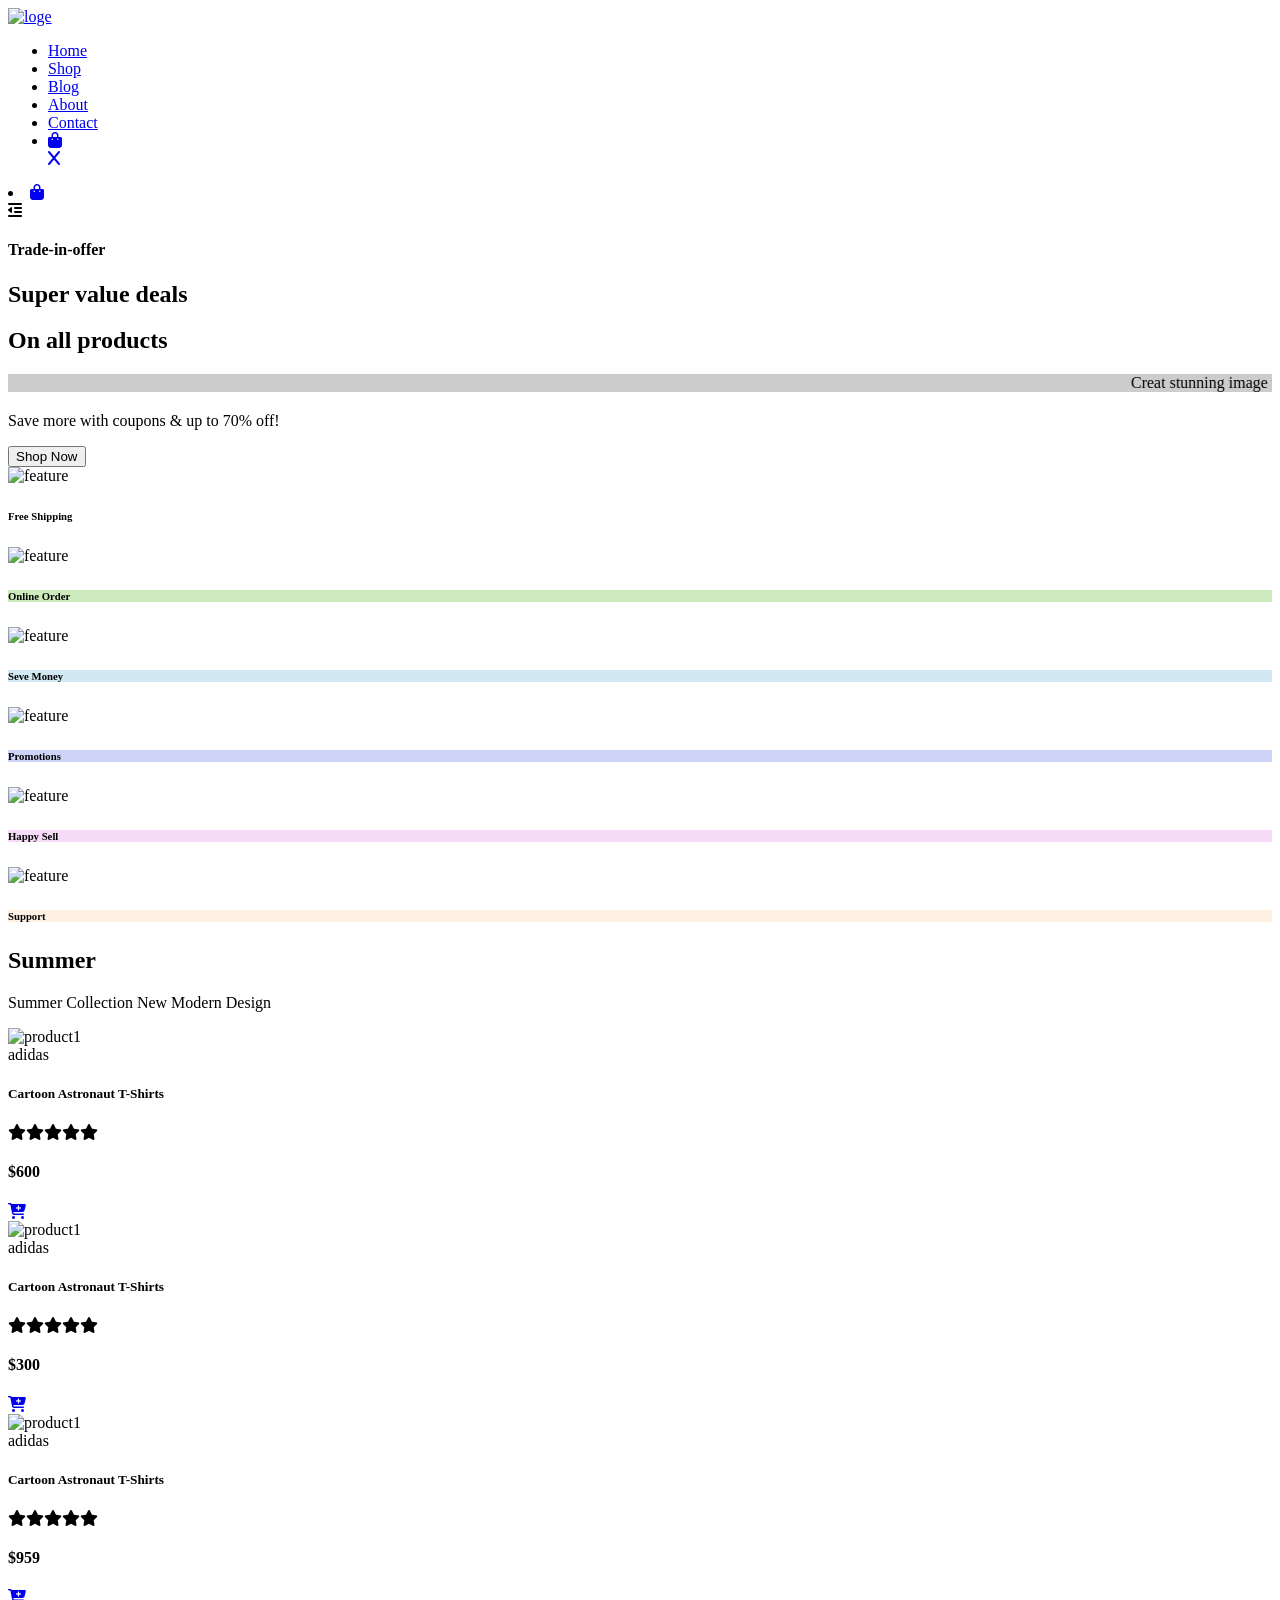
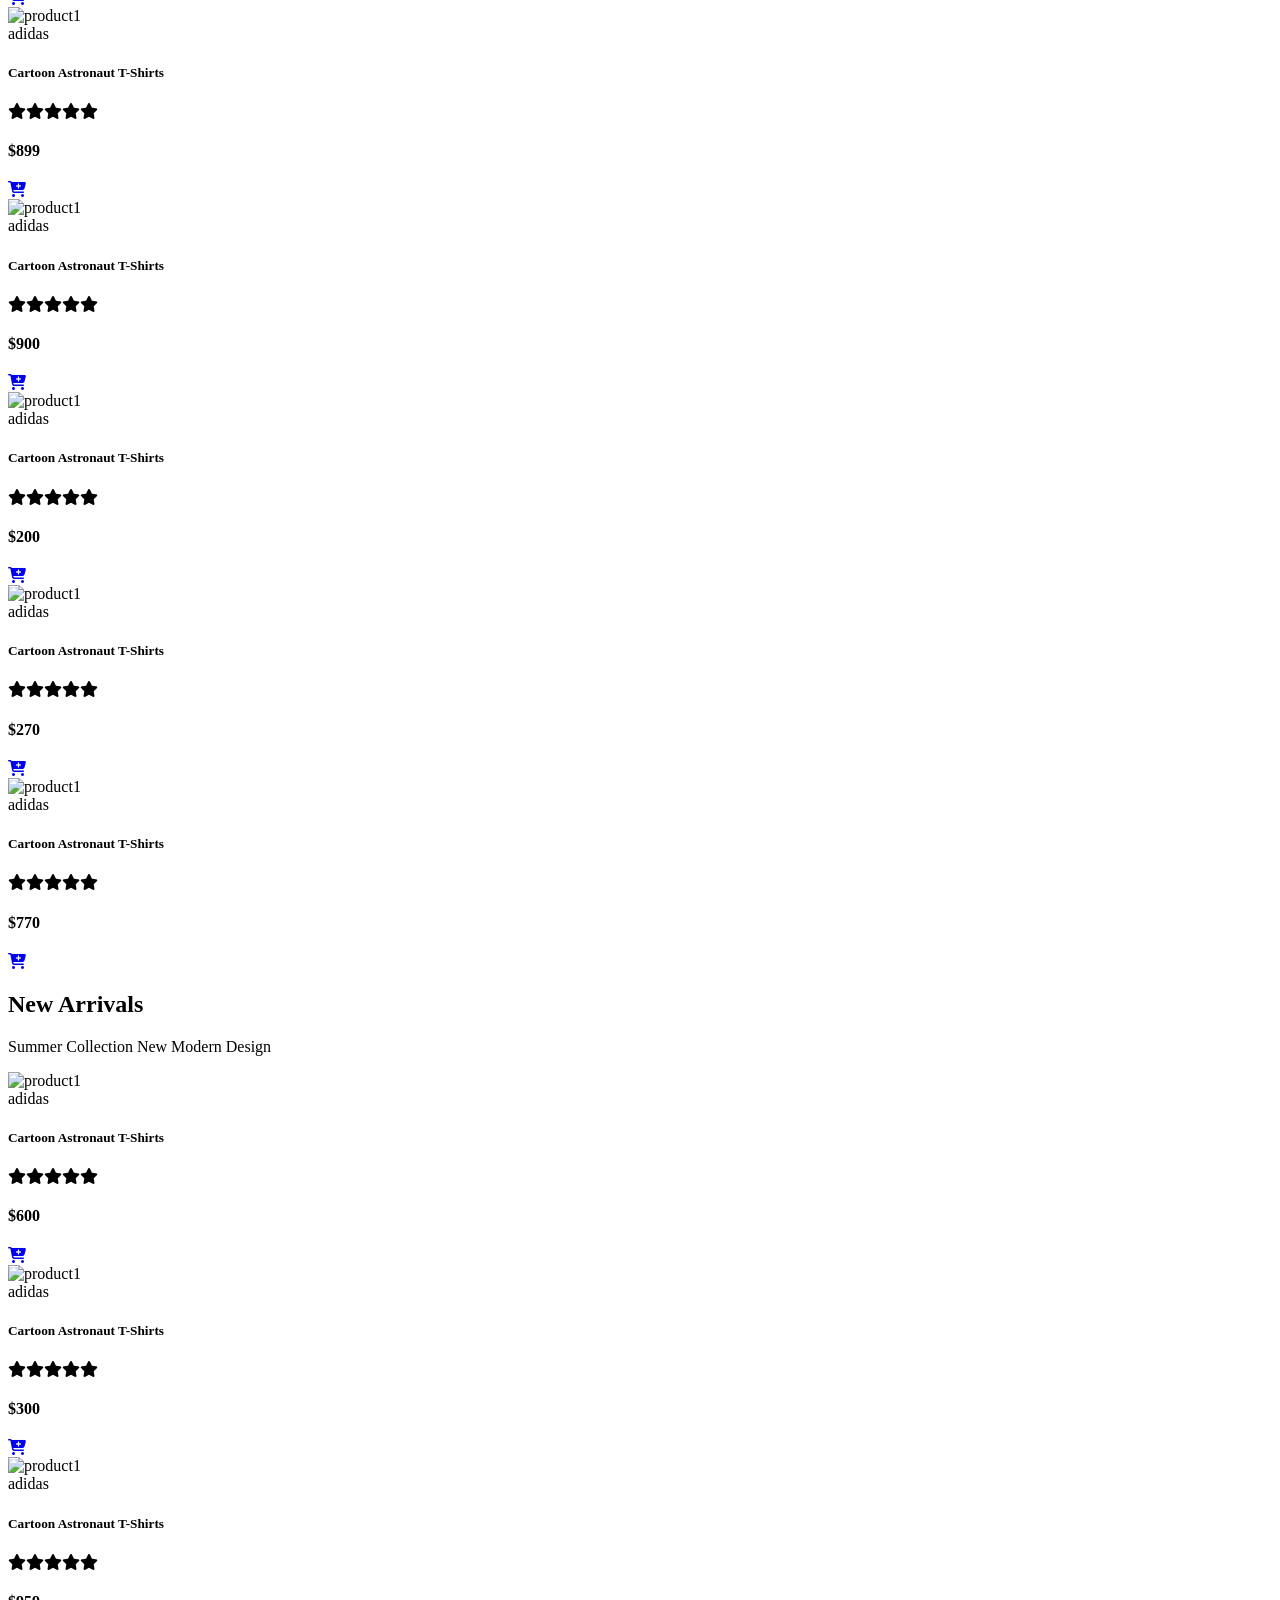
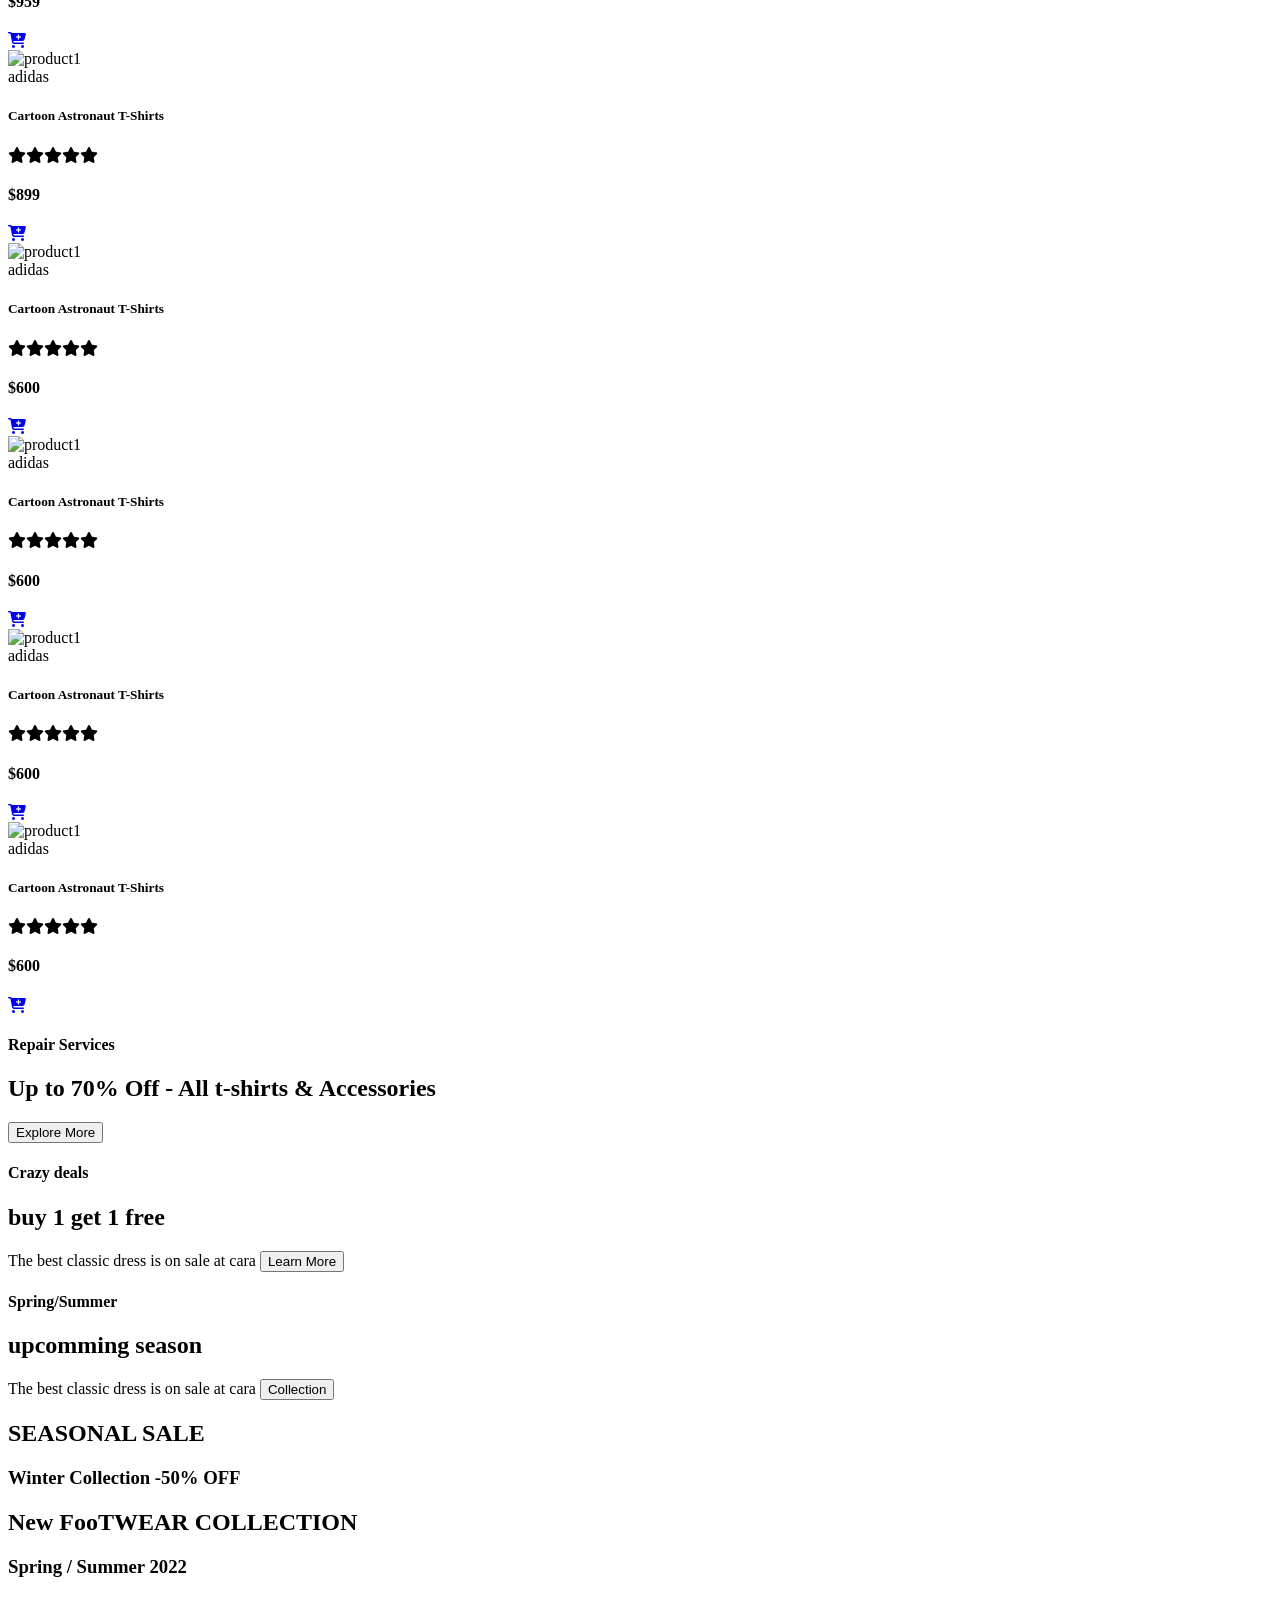
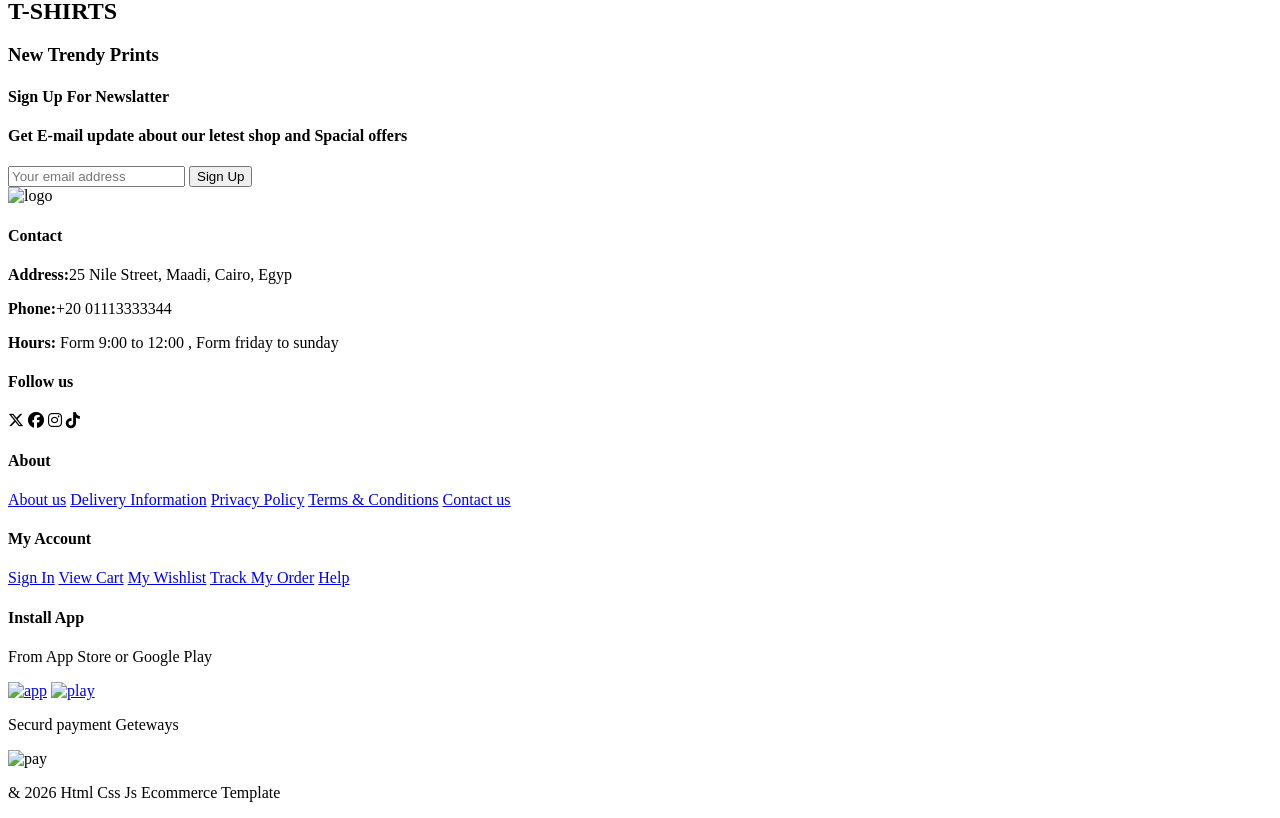
==== index.html @ f72e2b47 "Add files via upload" ====
<!DOCTYPE html>
<html lang="en">
<head>
    <meta charset="UTF-8">
    <meta name="viewport" content="width=device-width, initial-scale=1.0">
    <title>Tech1etc Ecommere Tutorial</title>
    <link rel="stylesheet" href="websit.css">
    <script defer src="websit.js"></script>
    <script defer src="data.js"></script>
    <script defer src="details.js"></script>
    <link rel="icon" href="/websit/img/favicon.ico">
    
    
    <link rel ="stylesheet" href="https://cdnjs.cloudflare.com/ajax/libs/font-awesome/6.5.1/css/all.min.css">
    <section id="header">
     <a href="#"><img src="/websit/img/logo.png" class="logo" alt="loge"></a>
     <div>
        <ul id="navbar">
            <li><a class="active"  href ="index.html">Home  </a></li>
            <li><a   href="/websit/shop.html">Shop </a></li>
            <li><a  href="/websit/bolg.html">Blog</a></li>
            <li><a   href="/websit/about.html">About</a></li>
            <li><a  href="/websit/connect.html">Contact</a></li>
            <li><a  href="/websit/Cart.html" class="lg-b" ><i class="fa-solid fa-bag-shopping"></i></a></li>

            <a href="#" id="close" ><i class="fa-solid fa-x"></i></a>
        </ul>
     </div>
     <div id="mobile">
       <li><a  href="cart.html" ><i class="fa-solid fa-bag-shopping"></i></a></li>
        <i id="bao" class="fa-solid fa-outdent"></i> 
        
     </div>
    </section>
    <section id="hero">
        <h4>Trade-in-offer</h4>
        <h2>Super value deals</h2>
        <h1>On all products
        </h1>
        <div>
        <marquee class="marquee" bgcolor="#ccc" loop="-1" scrollamount="5" width="100%">Creat stunning image with as much or litte control as you like thanks so a choice of Basic and Creative modes
        </marquee>
        <p>Save more with coupons & up to 70% off! </p>
        <a href="/websit/shop.html"><button>Shop Now</button></a>

    </section>
    <section id="featur" class="section-p1">
        <div class="fe-box">
            <img src="img/features/f1.png" alt="feature">
            <h6>Free Shipping</h6>

        </div>
          <div class="fe-box">
            <img src="img/features/f2.png" alt="feature">
            <h6 style="background-color: #cdebbc">Online Order</h6>

        </div>
          <div class="fe-box">
            <img src="img/features/f3.png" alt="feature">
            <h6 style="background-color: #d1e8f2;">Seve Money</h6>

        </div>
          <div class="fe-box">
            <img src="img/features/f4.png" alt="feature">
            <h6 style="background-color: #cdd4f8;">Promotions</h6>

        </div>
          <div class="fe-box">
            <img src="img/features/f5.png" alt="feature">
            <h6 style="background-color: #f6dbf6;">Happy Sell</h6>

        </div>
          <div class="fe-box">
            <img src="img/features/f6.png" alt="feature">
            <h6 style="background-color: #fff2e5;"> Support</h6>
          </div>

      

    </section>
     <section id="product1" class="section-p1"> 
    <h2>Summer</h2>
    <p style="color: #000;">Summer Collection New Modern Design</p>
    <div class="pro-container">
        
        <!-- المنتج 1 -->
        <div class="pro" onclick="window.location.href='/websit/shop cart.html?id=9'">
            <img src="img/products/f1.jpg" alt="product1">
            <div class="des">
                <span>adidas</span>
                <h5>Cartoon Astronaut T-Shirts</h5>
                <div class="star">
                    <i class="fa-solid fa-star"></i><i class="fa-solid fa-star"></i><i class="fa-solid fa-star"></i><i class="fa-solid fa-star"></i><i class="fa-solid fa-star"></i>
                </div>
                <h4>$600</h4>
            </div>
            <a href="#" class="cart"><i class="fa-solid fa-cart-plus"></i></a>
        </div>

        <!-- المنتج 2 -->
        <div class="pro" onclick="window.location.href='/websit/shop cart.html?id=10'">
            <img src="img/products/f2.jpg" alt="product1">
            <div class="des">
                <span>adidas</span>
                <h5>Cartoon Astronaut T-Shirts</h5>
                <div class="star">
                    <i class="fa-solid fa-star"></i><i class="fa-solid fa-star"></i><i class="fa-solid fa-star"></i><i class="fa-solid fa-star"></i><i class="fa-solid fa-star"></i>
                </div>
                <h4>$300</h4>
            </div>
            <a href="#" class="cart"><i class="fa-solid fa-cart-plus"></i></a>
        </div>

        <!-- المنتج 3 (n4 في كودك) -->
        <div class="pro" onclick="window.location.href='/websit/shop cart.html?id=11'">
            <img src="img/products/f3.jpg" alt="product1">
            <div class="des">
                <span>adidas</span>
                <h5>Cartoon Astronaut T-Shirts</h5>
                <div class="star">
                    <i class="fa-solid fa-star"></i><i class="fa-solid fa-star"></i><i class="fa-solid fa-star"></i><i class="fa-solid fa-star"></i><i class="fa-solid fa-star"></i>
                </div>
                <h4>$959</h4>
            </div>
            <a href="#" class="cart"><i class="fa-solid fa-cart-plus"></i></a>
        </div>

        <!-- المنتج 4 (n5 في كودك) -->
        <div class="pro" onclick="window.location.href='/websit/shop cart.html?id=12'">
            <img src="img/products/f4.jpg" alt="product1">
            <div class="des">
                <span>adidas</span>
                <h5>Cartoon Astronaut T-Shirts</h5>
                <div class="star">
                    <i class="fa-solid fa-star"></i><i class="fa-solid fa-star"></i><i class="fa-solid fa-star"></i><i class="fa-solid fa-star"></i><i class="fa-solid fa-star"></i>
                </div>
                <h4>$899</h4>
            </div>
            <a href="#" class="cart"><i class="fa-solid fa-cart-plus"></i></a>
        </div>

        <!-- المنتج 5 (n6 في كودك) -->
        <div class="pro" onclick="window.location.href='/websit/shop cart.html?id=13'">
            <img src="img/products/f5.jpg" alt="product1">
            <div class="des">
                <span>adidas</span>
                <h5>Cartoon Astronaut T-Shirts</h5>
                <div class="star">
                    <i class="fa-solid fa-star"></i><i class="fa-solid fa-star"></i><i class="fa-solid fa-star"></i><i class="fa-solid fa-star"></i><i class="fa-solid fa-star"></i>
                </div>
                <h4>$900</h4>
            </div>
            <a href="#" class="cart"><i class="fa-solid fa-cart-plus"></i></a>
        </div>

        <!-- المنتج 6 (n7 في كودك) -->
        <div class="pro" onclick="window.location.href='/websit/shop cart.html?id=14'">
            <img src="img/products/f6.jpg" alt="product1">
            <div class="des">
                <span>adidas</span>
                <h5>Cartoon Astronaut T-Shirts</h5>
                <div class="star">
                    <i class="fa-solid fa-star"></i><i class="fa-solid fa-star"></i><i class="fa-solid fa-star"></i><i class="fa-solid fa-star"></i><i class="fa-solid fa-star"></i>
                </div>
                <h4>$200</h4>
            </div>
            <a href="#" class="cart"><i class="fa-solid fa-cart-plus"></i></a>
        </div>

        <!-- المنتج 7 (n8 في كودك) -->
        <div class="pro" onclick="window.location.href='/websit/shop cart.html?id=15'">
            <img src="img/products/f7.jpg" alt="product1">
            <div class="des">
                <span>adidas</span>
                <h5>Cartoon Astronaut T-Shirts</h5>
                <div class="star">
                    <i class="fa-solid fa-star"></i><i class="fa-solid fa-star"></i><i class="fa-solid fa-star"></i><i class="fa-solid fa-star"></i><i class="fa-solid fa-star"></i>
                </div>
                <h4>$270</h4>
            </div>
            <a href="#" class="cart"><i class="fa-solid fa-cart-plus"></i></a>
        </div>

        <!-- المنتج 8 (n3 في كودك) -->
        <div class="pro" onclick="window.location.href='/websit/shop cart.html?id=16'">
            <img src="img/products/f8.jpg" alt="product1">
            <div class="des">
                <span>adidas</span>
                <h5>Cartoon Astronaut T-Shirts</h5>
                <div class="star">
                    <i class="fa-solid fa-star"></i><i class="fa-solid fa-star"></i><i class="fa-solid fa-star"></i><i class="fa-solid fa-star"></i><i class="fa-solid fa-star"></i>
                </div>
                <h4>$770</h4>
            </div>
            <a href="#" class="cart"><i class="fa-solid fa-cart-plus"></i></a>
        </div>
        
    </div>
    </section>
    <section id="product1" class="section-p1"> 
    <h2>New Arrivals</h2>
    <p style="color:#000;">Summer Collection New Modern Design</p>
    <div class="pro-container">
        
        <!-- المنتج 1 -->
        <div class="pro" onclick="window.location.href='/websit/shop cart.html?id= 20'">
            <img src="img/products/n1.jpg" alt="product1">
            <div class="des">
                <span>adidas</span>
                <h5>Cartoon Astronaut T-Shirts</h5>
                <div class="star">
                    <i class="fa-solid fa-star"></i><i class="fa-solid fa-star"></i><i class="fa-solid fa-star"></i><i class="fa-solid fa-star"></i><i class="fa-solid fa-star"></i>
                </div>
                <h4>$600</h4>
            </div>
            <a href="#" class="cart"><i class="fa-solid fa-cart-plus"></i></a>
        </div>

        <!-- المنتج 2 -->
        <div class="pro" onclick="window.location.href='/websit/shop cart.html?id=21'">
            <img src="img/products/n2.jpg" alt="product1">
            <div class="des">
                <span>adidas</span>
                <h5>Cartoon Astronaut T-Shirts</h5>
                <div class="star">
                    <i class="fa-solid fa-star"></i><i class="fa-solid fa-star"></i><i class="fa-solid fa-star"></i><i class="fa-solid fa-star"></i><i class="fa-solid fa-star"></i>
                </div>
                <h4>$300</h4>
            </div>
            <a href="#" class="cart"><i class="fa-solid fa-cart-plus"></i></a>
        </div>







        <!-- المنتج 3 (n4 في كودك) -->
        <div class="pro" onclick="window.location.href='/websit/shop cart.html?id=22'">
            <img src="img/products/n4.jpg" alt="product1">
            <div class="des">
                <span>adidas</span>
                <h5>Cartoon Astronaut T-Shirts</h5>
                <div class="star">
                    <i class="fa-solid fa-star"></i><i class="fa-solid fa-star"></i><i class="fa-solid fa-star"></i><i class="fa-solid fa-star"></i><i class="fa-solid fa-star"></i>
                </div>
                <h4>$959</h4>
            </div>
            <a href="#" class="cart"><i class="fa-solid fa-cart-plus"></i></a>
        </div>

        <!-- المنتج 4 (n5 في كودك) -->
        <div class="pro" onclick="window.location.href='/websit/shop cart.html?id=23'">
            <img src="img/products/n5.jpg" alt="product1">
            <div class="des">
                <span>adidas</span>
                <h5>Cartoon Astronaut T-Shirts</h5>
                <div class="star">
                    <i class="fa-solid fa-star"></i><i class="fa-solid fa-star"></i><i class="fa-solid fa-star"></i><i class="fa-solid fa-star"></i><i class="fa-solid fa-star"></i>
                </div>
                <h4>$899</h4>
            </div>
            <a href="#" class="cart"><i class="fa-solid fa-cart-plus"></i></a>
        </div>

        <!-- المنتج 5 (n6 في كودك) -->
        <div class="pro" onclick="window.location.href='/websit/shop cart.html?id=24'">
            <img src="img/products/n6.jpg" alt="product1">
            <div class="des">
                <span>adidas</span>
                <h5>Cartoon Astronaut T-Shirts</h5>
                <div class="star">
                    <i class="fa-solid fa-star"></i><i class="fa-solid fa-star"></i><i class="fa-solid fa-star"></i><i class="fa-solid fa-star"></i><i class="fa-solid fa-star"></i>
                </div>
                <h4>$600</h4>
            </div>
            <a href="#" class="cart"><i class="fa-solid fa-cart-plus"></i></a>
        </div>

        <!-- المنتج 6 (n7 في كودك) -->
        <div class="pro" onclick="window.location.href='/websit/shop cart.html?id=25'">
            <img src="img/products/n7.jpg" alt="product1">
            <div class="des">
                <span>adidas</span>
                <h5>Cartoon Astronaut T-Shirts</h5>
                <div class="star">
                    <i class="fa-solid fa-star"></i><i class="fa-solid fa-star"></i><i class="fa-solid fa-star"></i><i class="fa-solid fa-star"></i><i class="fa-solid fa-star"></i>
                </div>
                <h4>$600</h4>
            </div>
            <a href="#" class="cart"><i class="fa-solid fa-cart-plus"></i></a>
        </div>

        <!-- المنتج 7 (n8 في كودك) -->
        <div class="pro" onclick="window.location.href='/websit/shop cart.html?id=26'">
            <img src="img/products/n8.jpg" alt="product1">
            <div class="des">
                <span>adidas</span>
                <h5>Cartoon Astronaut T-Shirts</h5>
                <div class="star">
                    <i class="fa-solid fa-star"></i><i class="fa-solid fa-star"></i><i class="fa-solid fa-star"></i><i class="fa-solid fa-star"></i><i class="fa-solid fa-star"></i>
                </div>
                <h4>$600</h4>
            </div>
            <a href="#" class="cart"><i class="fa-solid fa-cart-plus"></i></a>
        </div>

        <!-- المنتج 8 (n3 في كودك) -->
        <div class="pro" onclick="window.location.href='/websit/shop cart.html?id=27'">
            <img src="img/products/n3.jpg" alt="product1">
            <div class="des">
                <span>adidas</span>
                <h5>Cartoon Astronaut T-Shirts</h5>
                <div class="star">
                    <i class="fa-solid fa-star"></i><i class="fa-solid fa-star"></i><i class="fa-solid fa-star"></i><i class="fa-solid fa-star"></i><i class="fa-solid fa-star"></i>
                </div>
                <h4>$600</h4>
            </div>
            <a href="#" class="cart"><i class="fa-solid fa-cart-plus"></i></a>
        </div>
        
    </div>
    </section>
<section id="banner" class="section-m1">
    <h4>Repair Services</h4>
    <h2>Up to <span>70%</span> Off - All t-shirts & Accessories</h2>
    <button class="normal">Explore More</button>


</section>
   
<section id="sm-banner" class="section-p1">
    <div class="banner-box">
        <h4>Crazy deals</h4>
        <h2>buy 1 get 1 free </h2>
        <span>The best classic dress is on sale at cara</span>
        <button class="white">Learn More </button>

    </div>
     <div class="banner-box  banner-box2">
        <h4>Spring/Summer</h4>
        <h2>upcomming season </h2>
        <span>The best classic dress is on sale at cara</span>
        <button class="white">Collection </button>

    </div>


</section>
<section id="banner3">
 <div class="banner-box ">
        
        <h2>SEASONAL SALE</h2>
        <h3>Winter Collection -50% OFF </h3>
        

    </div>
    <div class="banner-box  banner-box-2 ">
        
        <h2>New FooTWEAR COLLECTION</h2>
        <h3>Spring / Summer 2022 </h3>
        

    </div>
    <div class="banner-box  banner-box-3">
        
        <h2>T-SHIRTS</h2>
        <h3>New Trendy Prints </h3>
        

    </div>
</section>
<section id ="newslatter"class ="section-p1   section-m1">
    <div class="newstext" >
        <h4> Sign Up For Newslatter<h4>
        <p> Get E-mail update about our letest shop and <span>Spacial offers</span></p>
        </div>
        <div class="form">
            <input type="text" placeholder="Your email address">
            <button class="normal">Sign Up </button>

        
    </div>

</section>
<footer class="section-p1">
    <div class="colo">
        <img class="logo" src="img/logo.png" alt="logo">
        <h4>Contact</h4>
        <p> <strong>Address:</strong>25 Nile Street, Maadi, Cairo, Egyp </p>
        <p><strong>Phone:</strong>+20 01113333344</p>
        <p><strong>Hours:</strong> Form 9:00 to 12:00 , Form friday to sunday</p>
        <div class="Follow">
            <h4>Follow us</h4>
            <div class="icon">
                <i class="fa-brands fa-x-twitter"></i>
                <i class="fa-brands fa-facebook"></i>
                <i class="fa-brands fa fa-instagram" ></i>
                <i class="fa-brands fa fa-tiktok"></i>

            </div>



        </div>
    </div>
    <div class="col">
        <h4>About</h4>
        <a href="#">About us</a>
        <a href="#">Delivery Information</a>
        <a href="#">Privacy Policy</a>
        <a href="#">Terms & Conditions</a>
        <a href="#">Contact us</a>

    </div>
     <div class="col">
        <h4>My Account</h4>
        <a href="#">Sign In</a>
        <a href="#">View Cart</a>
        <a href="#">My Wishlist</a>
        <a href="#">Track My Order</a>
        <a href="#">Help</a>

    </div>
    <div class="col  install">
        <h4>Install App</h4>
        <p>From App Store or Google Play</p>
        <div class="row">
        <a href="#"><img src="img/pay/app.jpg" alt="app"></a>

        <a href ="#"><img src="img/pay/play.jpg" alt="play"></a>
        </div>
        <p>Securd payment Geteways</p>
        <img src="img/pay/pay.png" alt="pay">

    </div>
    <div class="copyright">
        <p>& 2026  Html   Css  Js Ecommerce Template </p>

    </div>
    

</footer>









</body>
</html>
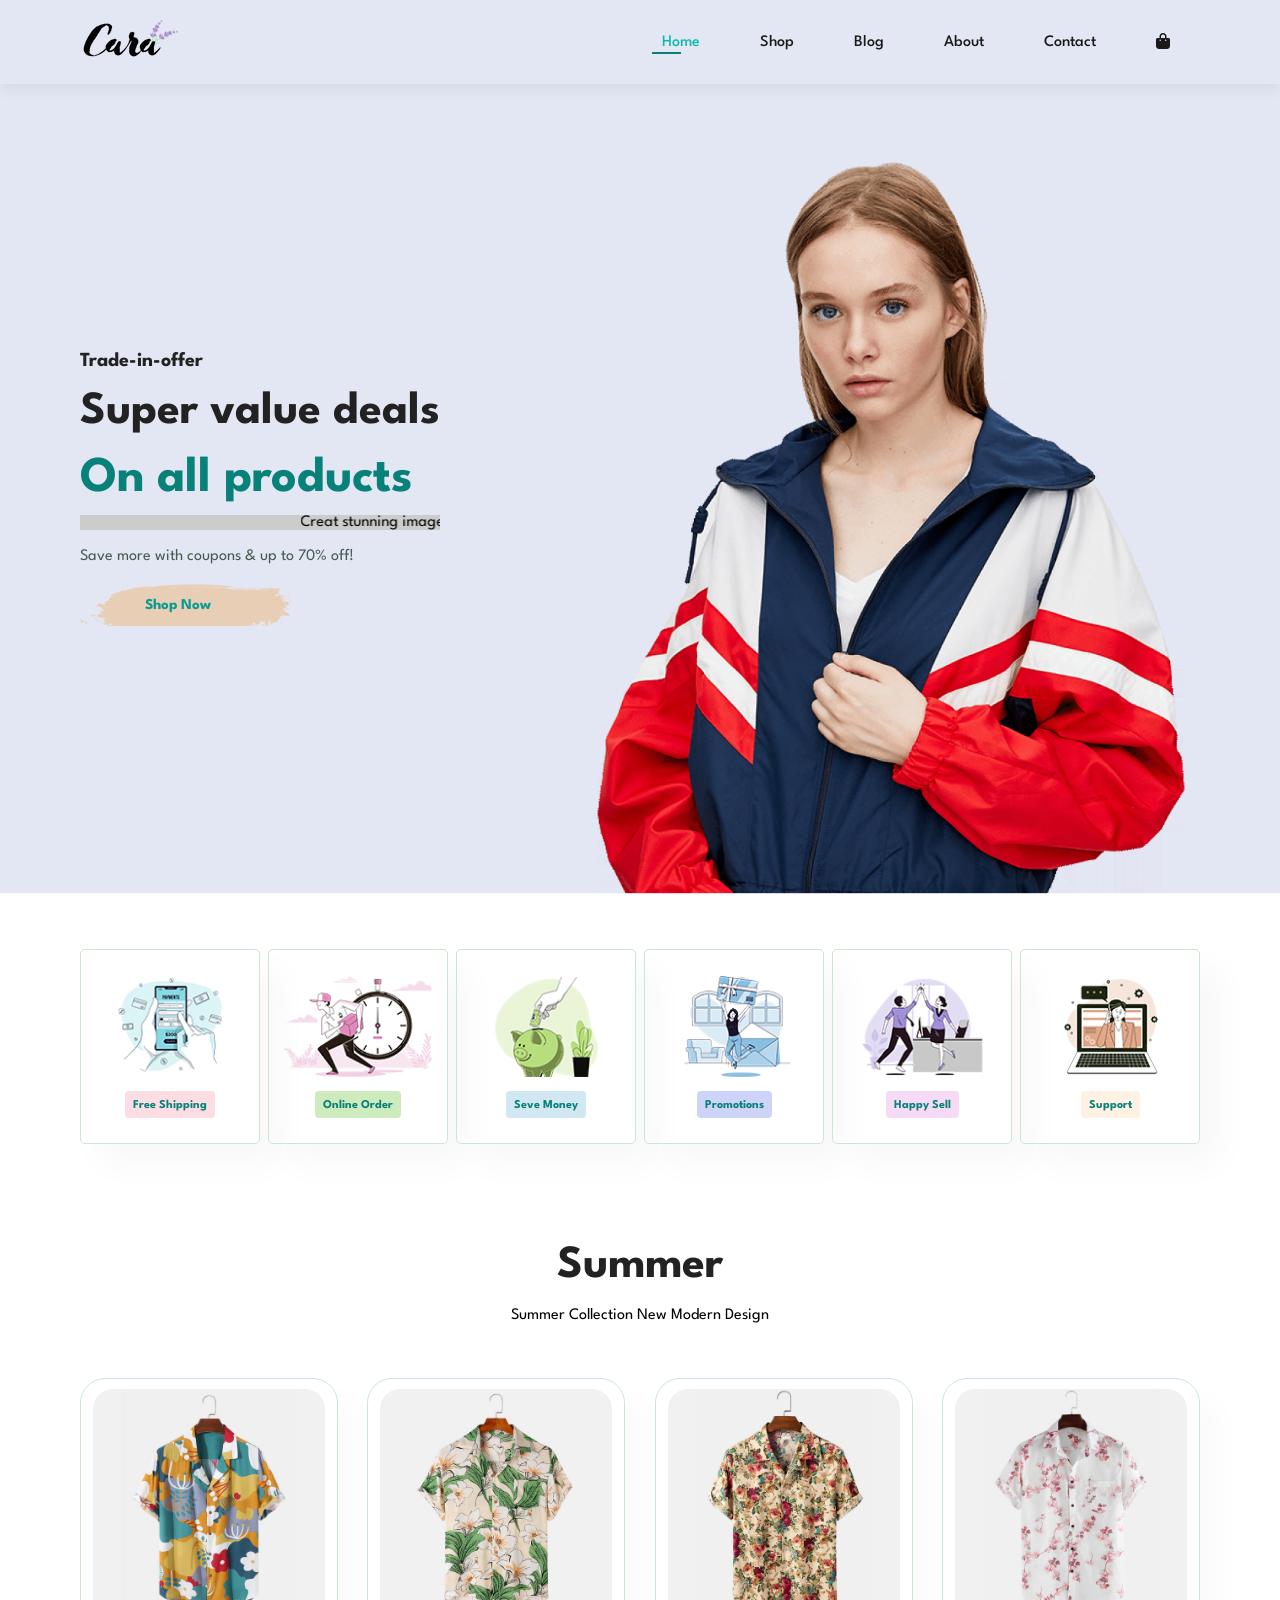
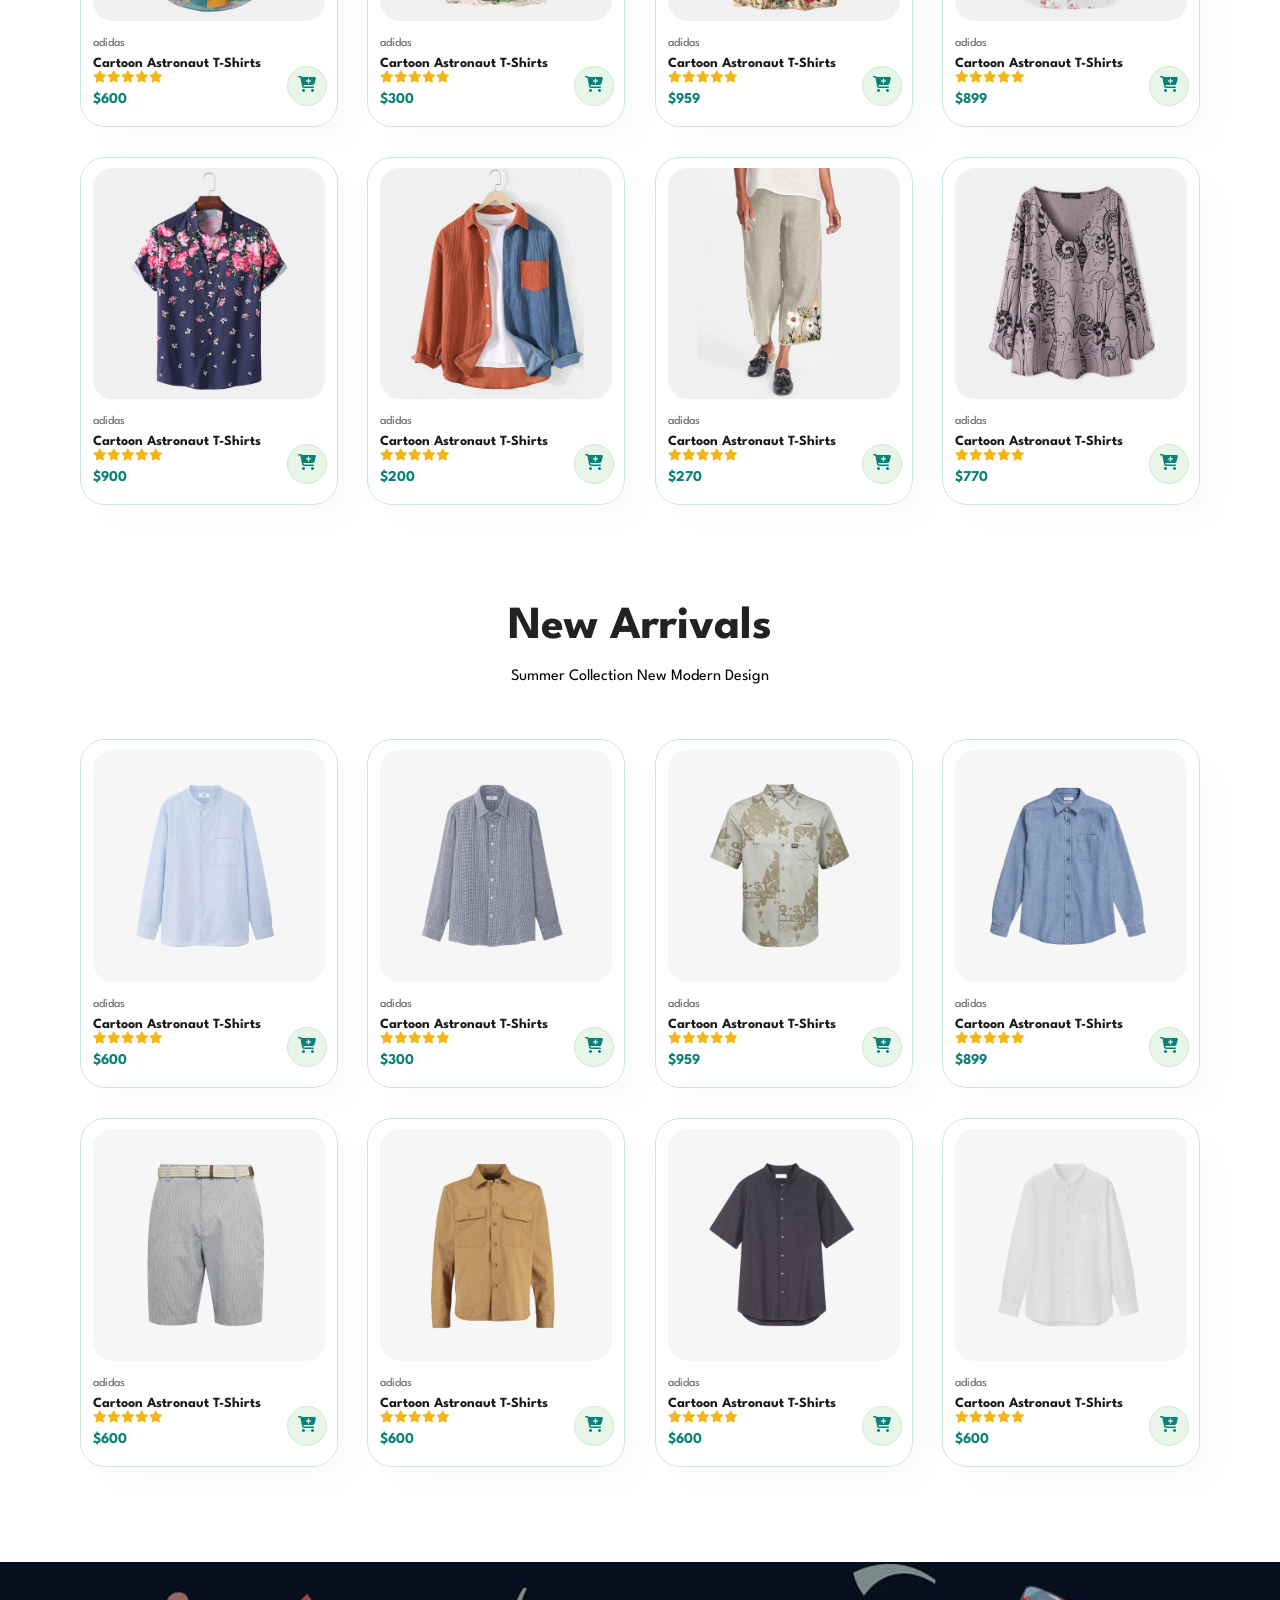
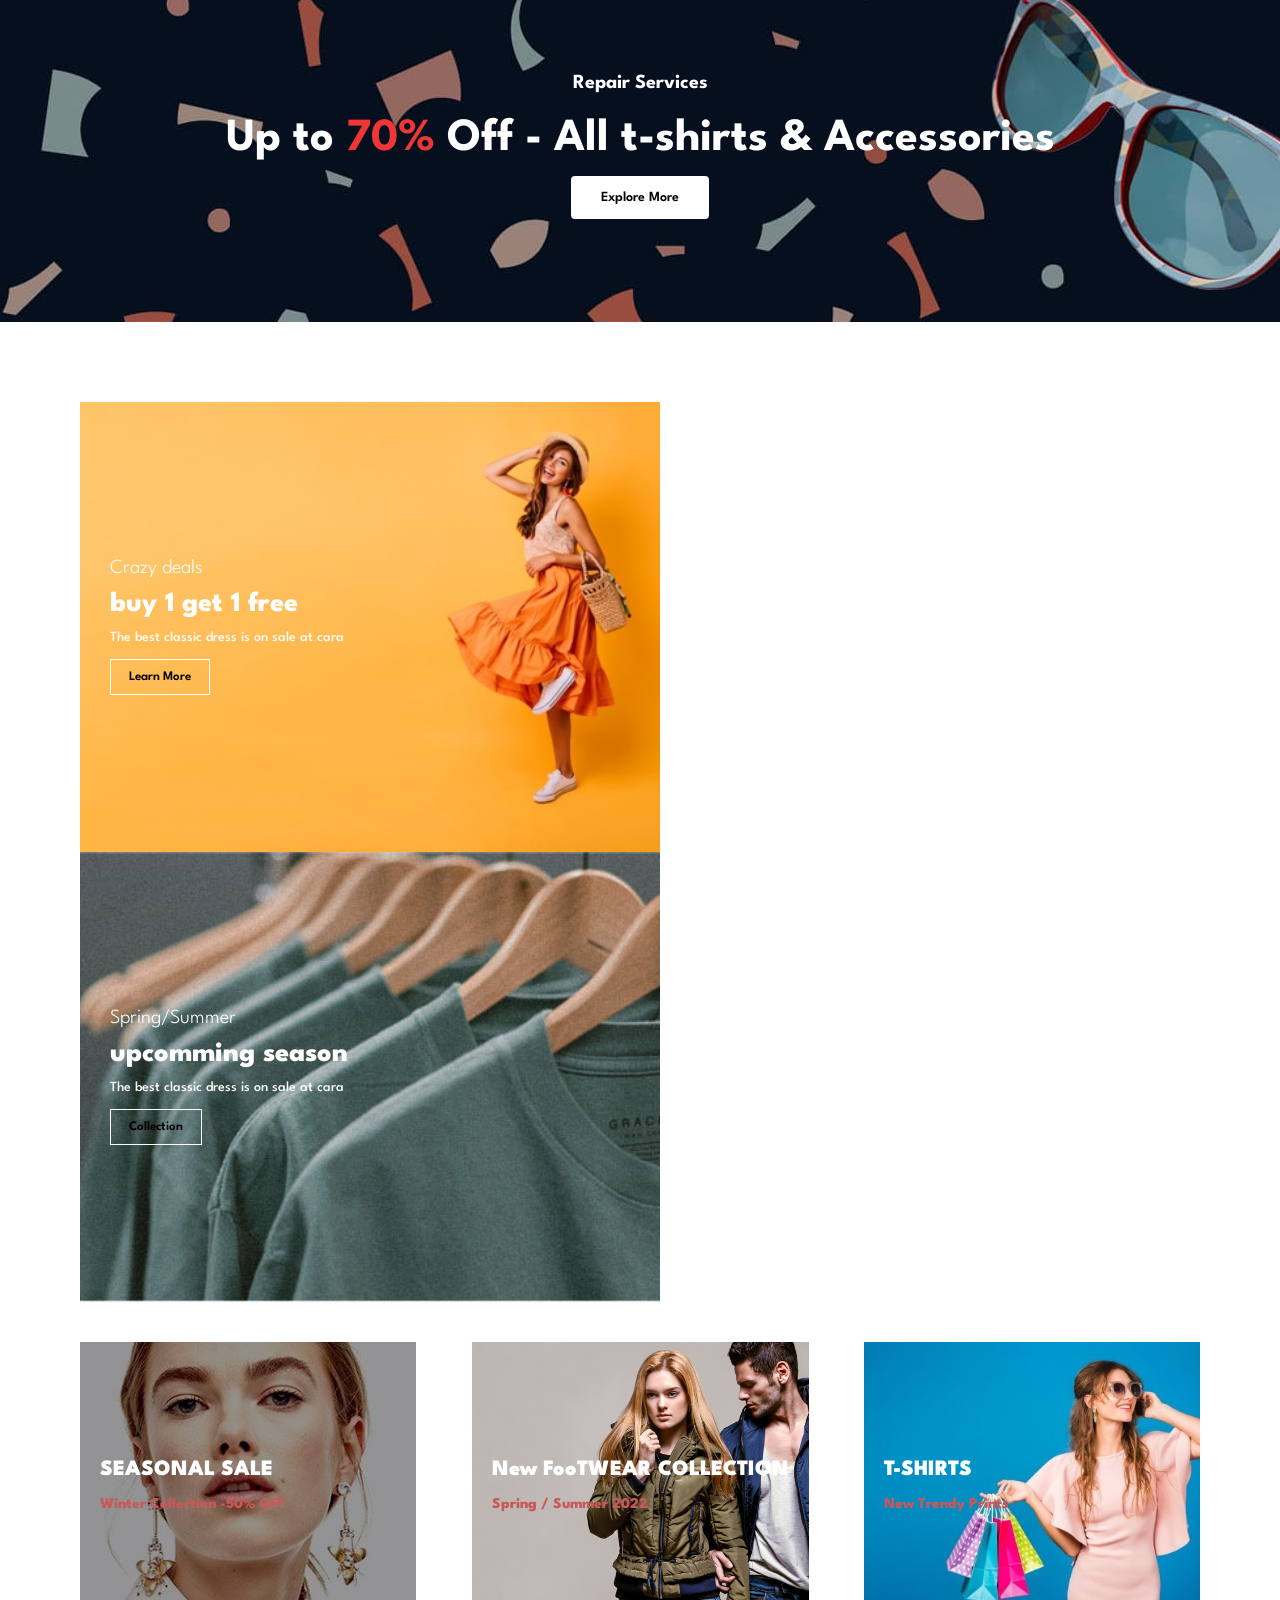
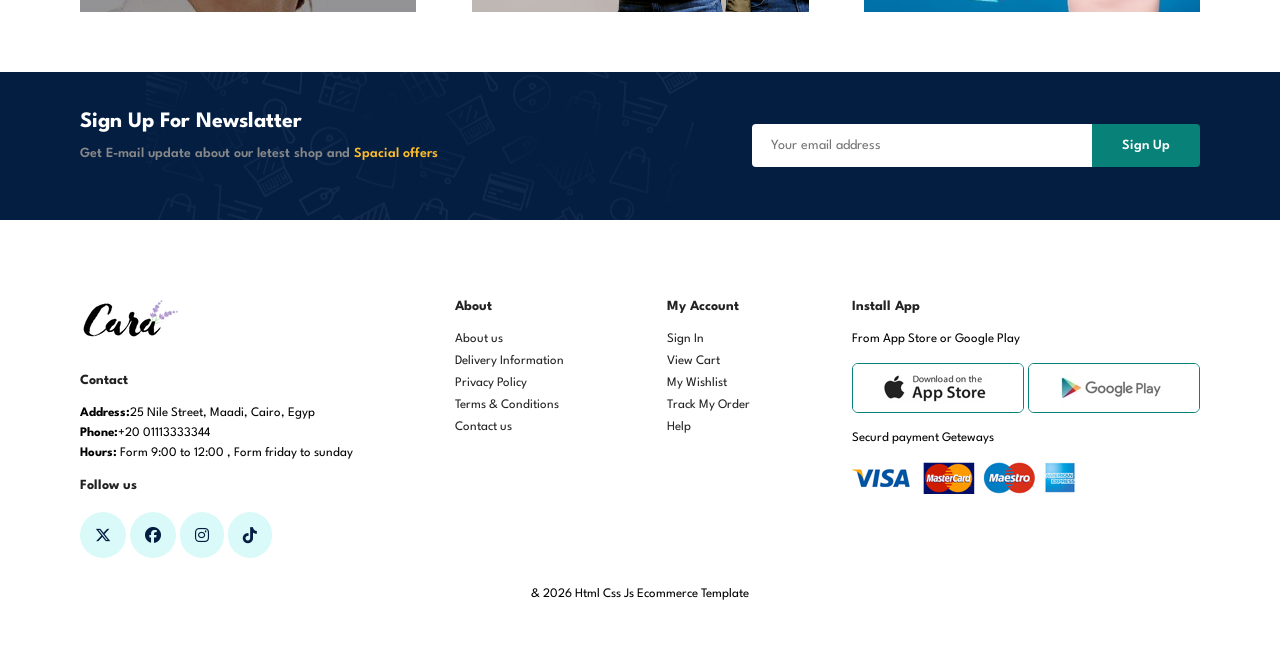
==== commit 7189c11e: "Update print statement" ====
--- a/index.html
+++ b/index.html
@@ -8,20 +8,20 @@
     <script defer src="websit.js"></script>
     <script defer src="data.js"></script>
     <script defer src="details.js"></script>
-    <link rel="icon" href="/websit/img/favicon.ico">
+    <link rel="icon" href="img/favicon.ico">
     
     
     <link rel ="stylesheet" href="https://cdnjs.cloudflare.com/ajax/libs/font-awesome/6.5.1/css/all.min.css">
     <section id="header">
-     <a href="#"><img src="/websit/img/logo.png" class="logo" alt="loge"></a>
+     <a href="#"><img src="img/logo.png" class="logo" alt="loge"></a>
      <div>
         <ul id="navbar">
             <li><a class="active"  href ="index.html">Home  </a></li>
-            <li><a   href="/websit/shop.html">Shop </a></li>
-            <li><a  href="/websit/bolg.html">Blog</a></li>
-            <li><a   href="/websit/about.html">About</a></li>
-            <li><a  href="/websit/connect.html">Contact</a></li>
-            <li><a  href="/websit/Cart.html" class="lg-b" ><i class="fa-solid fa-bag-shopping"></i></a></li>
+            <li><a   href="shop.html">Shop </a></li>
+            <li><a  href="bolg.html">Blog</a></li>
+            <li><a   href="about.html">About</a></li>
+            <li><a  href="connect.html">Contact</a></li>
+            <li><a  href="Cart.html" class="lg-b" ><i class="fa-solid fa-bag-shopping"></i></a></li>
 
             <a href="#" id="close" ><i class="fa-solid fa-x"></i></a>
         </ul>
@@ -41,7 +41,7 @@
         <marquee class="marquee" bgcolor="#ccc" loop="-1" scrollamount="5" width="100%">Creat stunning image with as much or litte control as you like thanks so a choice of Basic and Creative modes
         </marquee>
         <p>Save more with coupons & up to 70% off! </p>
-        <a href="/websit/shop.html"><button>Shop Now</button></a>
+        <a href="shop.html"><button>Shop Now</button></a>
 
     </section>
     <section id="featur" class="section-p1">
@@ -84,7 +84,7 @@
     <div class="pro-container">
         
         <!-- المنتج 1 -->
-        <div class="pro" onclick="window.location.href='/websit/shop cart.html?id=9'">
+        <div class="pro" onclick="window.location.href='shop cart.html?id=9'">
             <img src="img/products/f1.jpg" alt="product1">
             <div class="des">
                 <span>adidas</span>
@@ -98,7 +98,7 @@
         </div>
 
         <!-- المنتج 2 -->
-        <div class="pro" onclick="window.location.href='/websit/shop cart.html?id=10'">
+        <div class="pro" onclick="window.location.href='shop cart.html?id=10'">
             <img src="img/products/f2.jpg" alt="product1">
             <div class="des">
                 <span>adidas</span>
@@ -112,7 +112,7 @@
         </div>
 
         <!-- المنتج 3 (n4 في كودك) -->
-        <div class="pro" onclick="window.location.href='/websit/shop cart.html?id=11'">
+        <div class="pro" onclick="window.location.href='shop cart.html?id=11'">
             <img src="img/products/f3.jpg" alt="product1">
             <div class="des">
                 <span>adidas</span>
@@ -126,7 +126,7 @@
         </div>
 
         <!-- المنتج 4 (n5 في كودك) -->
-        <div class="pro" onclick="window.location.href='/websit/shop cart.html?id=12'">
+        <div class="pro" onclick="window.location.href='shop cart.html?id=12'">
             <img src="img/products/f4.jpg" alt="product1">
             <div class="des">
                 <span>adidas</span>
@@ -140,7 +140,7 @@
         </div>
 
         <!-- المنتج 5 (n6 في كودك) -->
-        <div class="pro" onclick="window.location.href='/websit/shop cart.html?id=13'">
+        <div class="pro" onclick="window.location.href='shop cart.html?id=13'">
             <img src="img/products/f5.jpg" alt="product1">
             <div class="des">
                 <span>adidas</span>
@@ -154,7 +154,7 @@
         </div>
 
         <!-- المنتج 6 (n7 في كودك) -->
-        <div class="pro" onclick="window.location.href='/websit/shop cart.html?id=14'">
+        <div class="pro" onclick="window.location.href='shop cart.html?id=14'">
             <img src="img/products/f6.jpg" alt="product1">
             <div class="des">
                 <span>adidas</span>
@@ -168,7 +168,7 @@
         </div>
 
         <!-- المنتج 7 (n8 في كودك) -->
-        <div class="pro" onclick="window.location.href='/websit/shop cart.html?id=15'">
+        <div class="pro" onclick="window.location.href='shop cart.html?id=15'">
             <img src="img/products/f7.jpg" alt="product1">
             <div class="des">
                 <span>adidas</span>
@@ -182,7 +182,7 @@
         </div>
 
         <!-- المنتج 8 (n3 في كودك) -->
-        <div class="pro" onclick="window.location.href='/websit/shop cart.html?id=16'">
+        <div class="pro" onclick="window.location.href='shop cart.html?id=16'">
             <img src="img/products/f8.jpg" alt="product1">
             <div class="des">
                 <span>adidas</span>
@@ -203,7 +203,7 @@
     <div class="pro-container">
         
         <!-- المنتج 1 -->
-        <div class="pro" onclick="window.location.href='/websit/shop cart.html?id= 20'">
+        <div class="pro" onclick="window.location.href='shop cart.html?id= 20'">
             <img src="img/products/n1.jpg" alt="product1">
             <div class="des">
                 <span>adidas</span>
@@ -217,7 +217,7 @@
         </div>
 
         <!-- المنتج 2 -->
-        <div class="pro" onclick="window.location.href='/websit/shop cart.html?id=21'">
+        <div class="pro" onclick="window.location.href='shop cart.html?id=21'">
             <img src="img/products/n2.jpg" alt="product1">
             <div class="des">
                 <span>adidas</span>
@@ -237,7 +237,7 @@
 
 
         <!-- المنتج 3 (n4 في كودك) -->
-        <div class="pro" onclick="window.location.href='/websit/shop cart.html?id=22'">
+        <div class="pro" onclick="window.location.href='shop cart.html?id=22'">
             <img src="img/products/n4.jpg" alt="product1">
             <div class="des">
                 <span>adidas</span>
@@ -251,7 +251,7 @@
         </div>
 
         <!-- المنتج 4 (n5 في كودك) -->
-        <div class="pro" onclick="window.location.href='/websit/shop cart.html?id=23'">
+        <div class="pro" onclick="window.location.href='shop cart.html?id=23'">
             <img src="img/products/n5.jpg" alt="product1">
             <div class="des">
                 <span>adidas</span>
@@ -265,7 +265,7 @@
         </div>
 
         <!-- المنتج 5 (n6 في كودك) -->
-        <div class="pro" onclick="window.location.href='/websit/shop cart.html?id=24'">
+        <div class="pro" onclick="window.location.href='shop cart.html?id=24'">
             <img src="img/products/n6.jpg" alt="product1">
             <div class="des">
                 <span>adidas</span>
@@ -279,7 +279,7 @@
         </div>
 
         <!-- المنتج 6 (n7 في كودك) -->
-        <div class="pro" onclick="window.location.href='/websit/shop cart.html?id=25'">
+        <div class="pro" onclick="window.location.href='shop cart.html?id=25'">
             <img src="img/products/n7.jpg" alt="product1">
             <div class="des">
                 <span>adidas</span>
@@ -293,7 +293,7 @@
         </div>
 
         <!-- المنتج 7 (n8 في كودك) -->
-        <div class="pro" onclick="window.location.href='/websit/shop cart.html?id=26'">
+        <div class="pro" onclick="window.location.href='shop cart.html?id=26'">
             <img src="img/products/n8.jpg" alt="product1">
             <div class="des">
                 <span>adidas</span>
@@ -307,7 +307,7 @@
         </div>
 
         <!-- المنتج 8 (n3 في كودك) -->
-        <div class="pro" onclick="window.location.href='/websit/shop cart.html?id=27'">
+        <div class="pro" onclick="window.location.href='shop cart.html?id=27'">
             <img src="img/products/n3.jpg" alt="product1">
             <div class="des">
                 <span>adidas</span>
@@ -452,4 +452,4 @@
 
 
 </body>
-</html>+</html>
--- a/websit.css
+++ b/websit.css
@@ -0,0 +1,1274 @@
+@import url("https://fonts.googleapis.com/css2?family=Spartan:wght=100;200;300;400;500;600;700;800;900&display=swap");
+
+/* ==========================================================================
+   Base & Reset Styles
+   ========================================================================== */
+* {
+  margin: 0;
+  padding: 0;
+  box-sizing: border-box;
+  font-family: "Spartan", sans-serif;
+}
+
+html {
+  scroll-behavior: smooth;
+}
+
+body {
+  width: 100%;
+}
+
+/* ==========================================================================
+   Global Typography & Layout Helpers
+   ========================================================================== */
+h1 {
+  font-size: 50px;
+  line-height: 64px;
+  color: #222;
+}
+
+h2 {
+  font-size: 46px;
+  line-height: 54px;
+  color: #222;
+}
+
+h4 {
+  font-size: 20px;
+  color: #222;
+}
+
+h6 {
+  font-weight: 700;
+  font-size: 12px;
+}
+
+p {
+  font-size: 16px;
+  color: #465b52;
+  margin: 15px 0 20px 0;
+}
+
+.section-p1 {
+  padding: 40px 80px;
+}
+
+.section-m1 {
+  margin: 40px 0;
+}
+
+/* ==========================================================================
+   Global Buttons
+   ========================================================================== */
+button.normal {
+  font-size: 14px;
+  font-weight: 600;
+  padding: 15px 30px; 
+  color: #000;
+  background-color: #fff;
+  border-radius: 4px;
+  cursor: pointer;
+  border: none;
+  outline: none;
+  transition: 0.2s;
+}
+
+button.white {
+  font-size: 13px;
+  font-weight: 600;
+  padding: 11px 18px; 
+  color: #000;
+  background-color: transparent;
+  cursor: pointer;
+  border: 1px solid #fff;
+  outline: none;
+  transition: 0.2s;
+}
+
+/* ==========================================================================
+   Header & Navigation
+   ========================================================================== */
+#header {
+  position: relative;
+  display: flex;
+  justify-content: space-between;
+  align-items: center;
+  padding: 20px 80px;
+  background: #E3E6F3;
+  box-shadow: 0 5px 15px rgba(0, 0, 0, 0.06);
+  z-index: 999;
+  position: sticky;
+  top: 0;
+  left: 0;
+}
+
+#navbar {
+  display: flex;
+  align-items: center;
+  justify-content: center;
+}
+
+#navbar li {
+  list-style: none;
+  padding: 0 30px;
+  position: relative;
+}
+
+#navbar li a {
+  text-decoration: none;
+  font-size: 16px;
+  font-weight: 500;
+  color: #1a1a1a;
+  transition: 0.3s ease;
+}
+
+#navbar li a:hover,
+#navbar li a.active {
+  color: #0fb8ac;
+}
+
+#navbar li a.active::after,
+#navbar li a:hover::after {
+  content: "";
+  position: absolute;
+  width: 30%;
+  height: 2px;
+  background: #088178;
+  bottom: -4px;
+  left: 20px;
+}
+
+#mobile {
+  display: none;
+  align-items: center;
+}
+
+#close {
+  display: none;
+}
+
+/* ==========================================================================
+   Home Page - Hero Section
+   ========================================================================== */
+#hero {
+  background-image: url(img/hero4.png);
+  height: 90vh;
+  width: 100%;
+  background-size: cover;
+  background-position: top 25% right 0;
+  padding: 0 80px;
+  display: flex;
+  flex-direction: column;
+  align-items: flex-start;
+  justify-content: center;
+}
+
+#hero h4 {
+  padding-bottom: 15px;
+}
+
+#hero h2 {
+  padding-bottom: 8px;
+}
+
+#hero h1 {
+  padding-bottom: 4px;
+  color: #088178;
+}
+
+#hero button {
+  background-image: url(img/button.png);
+  background-color: transparent;
+  color: #099b91;
+  border: 0;
+  padding: 14px 80px 14px 65px;
+  background-repeat: no-repeat;
+  cursor: pointer;
+  font-weight: 700;
+  font-size: 15px;
+}
+#hero  .marquee{
+  width: 50%;
+}
+
+/* ==========================================================================
+   Home Page - Features Section
+   ========================================================================== */
+#featur {
+  display: flex;
+  justify-content: space-between;
+  flex-wrap: wrap;
+}
+
+#featur .fe-box {
+  width: 180px;
+  text-align: center;
+  border: 1px solid #cce7d0;
+  padding: 25px 15px;
+  box-shadow: 20px 20px 34px rgba(0, 0, 0, 0.03);
+  border-radius: 5px;
+  margin: 15px 0;
+}
+
+#featur .fe-box:hover {
+  box-shadow: 10px 10px 54px rgba(70, 62, 221, 0.1);
+}
+
+#featur .fe-box img {
+  width: 100%;
+  margin-bottom: 10px;
+}
+
+#featur .fe-box h6 {
+  display: inline-block;
+  padding: 9px 8px 6px 8px;
+  line-height: 1; 
+  color: #088178;
+  background-color: #fddde4;
+  border-radius: 4px;
+}
+
+/* ==========================================================================
+   Home Page - Products Section
+   ========================================================================== */
+#product1 {
+  text-align: center;
+}
+
+#product1 .pro-container {
+  display: flex;
+  justify-content: space-between;
+  flex-wrap: wrap;
+  padding-top: 20px;
+  align-items: center;
+}
+
+#product1 .pro {
+  position: relative;
+  width: 23%;
+  min-width: 250px;
+  padding: 10px 12px;
+  border: 1px solid #cce7d0;
+  border-radius: 25px;
+  cursor: pointer;
+  box-shadow: 20px 20px 30px rgba(0, 0, 0, 0.02);
+  margin: 15px 0;
+  transition: 0.2s ease;
+}
+
+#product1 .pro:hover {
+  box-shadow: 20px 20px 30px rgba(0, 0, 0, 0.06);
+}
+
+#product1 .pro img {
+  width: 100%;
+  border-radius: 20px;
+}
+
+#product1 .pro .des {
+  text-align: start;
+  padding: 10px 0;
+}
+
+#product1 .pro .des span {
+  color: #606063;
+  font-size: 12px;
+}
+
+#product1 .pro .des h5 {
+  padding-top: 7px;
+  color: #1a1a1a;
+  font-size: 14px;
+}
+
+#product1 .pro .des i {
+  font-size: 12px;
+  color: rgb(243, 181, 25);
+}
+
+#product1 .pro .des h4 {
+  padding-top: 7px;
+  font-size: 15px;
+  font-weight: 700;
+  color: #088178;
+}
+
+#product1 .pro .cart {
+  pointer-events: none;
+  width: 40px;
+  display: inline-block;
+  height: 40px;
+  line-height: 40px;
+  border-radius: 50px;
+  background-color: #e8f6ea;
+  font-weight: 500;
+  color: #088178; 
+  border: 1px solid #cce7d0;
+  position: absolute;
+  bottom: 20px;
+  right: 10px;
+} 
+
+/* ==========================================================================
+   Home Page - Banners Sections
+   ========================================================================== */
+#banner {
+  display: flex;
+  justify-content: center;
+  flex-direction: column;
+  align-items: center;
+  text-align: center;
+  background-image: url(img/banner/b2.jpg);
+  background-size: cover;
+  width: 100%;
+  height: 40vh;
+  background-position: center;
+}
+
+#banner h4,
+#banner h2 {
+  color: #fff;
+  padding: 10px 0;
+}
+
+#banner h2 span {
+  color: #ef3636;
+}
+
+#banner button:hover {
+  background: #088178;
+  color: #fff;
+}
+
+#sm-banner {
+  display: flex;
+  justify-content: space-between;
+  flex-wrap: wrap;
+}
+
+#sm-banner .banner-box {
+  display: flex;
+  justify-content: center;
+  flex-direction: column;
+  align-items: flex-start;
+  background-image: url(img/banner/b17.jpg);
+  background-size: cover;
+  padding: 30px;
+  min-width: 580px;
+  height: 50vh;
+  background-position: center;
+}
+
+#sm-banner .banner-box2 {
+  display: flex;
+  justify-content: center;
+  flex-direction: column;
+  align-items: flex-start;
+  background-image: url(img/banner/b10.jpg);
+  background-size: cover;
+  padding: 30px;
+  min-width: 580px;
+  height: 50vh;
+  background-position: center;
+}
+
+#sm-banner h4 {
+  color: #fff;
+  font-size: 20px;
+  font-weight: 300;
+}
+
+#sm-banner h2 {
+  color: #fff;
+  font-size: 28px;
+  font-weight: 800;
+}
+
+#sm-banner span {
+  color: #fff;
+  font-size: 14px;
+  font-weight: 500;
+  padding-bottom: 15px;
+}
+
+#sm-banner .banner-box:hover button {
+  color: #fff;
+  background-color: #088178;
+  border: 1px solid #088178;
+}
+
+#banner3 {
+  display: flex;
+  justify-content: space-between;
+  flex-wrap: wrap;
+  padding: 0 80px;
+}
+
+#banner3 .banner-box {
+  display: flex;
+  justify-content: center;
+  flex-direction: column;
+  align-items: flex-start;
+  background-image: url(img/banner/b7.jpg);
+  background-size: cover;
+  padding: 20px;
+  margin-bottom: 20px;
+  min-width: 30%;
+  height: 30vh;
+  background-position: center;
+}
+
+#banner3 h2 {
+  color: #fff;
+  font-weight: 900;
+  font-size: 22px;
+}
+
+#banner3 h3 {
+  color: #c75959;
+  font-weight: 800;
+  font-size: 15px;
+}
+
+#banner3 .banner-box-2 {
+  display: flex;
+  justify-content: center;
+  flex-direction: column;
+  align-items: flex-start;
+  background-image: url(img/banner/b4.jpg);
+  background-size: cover;
+  padding: 20px;
+  margin-bottom: 20px;
+  min-width: 30%;
+  height: 30vh;
+  background-position: center;
+}
+
+#banner3 .banner-box-3 {
+  background-image: url(img/banner/b18.jpg);
+}
+
+/* ==========================================================================
+   Home Page - Newsletter Section
+   ========================================================================== */
+#newslatter {
+  display: flex;
+  justify-content: space-between;
+  flex-wrap: wrap;
+  align-items: center;
+  background-image: url(img/banner/b14.png);
+  background-repeat: no-repeat;
+  background-position: 20% 30%;
+  background-color: #041e42;
+}
+
+#newslatter h4 {
+  font-size: 22px;
+  font-weight: 700;
+  color: #fff;
+}
+
+#newslatter p {
+  font-size: 14px;
+  font-weight: 600;
+  color: #888;
+}
+
+#newslatter p span {
+  color: #ffbd27;
+}
+
+#newslatter .form {
+  display: flex;
+  width: 40%;
+}
+
+#newslatter input {
+  height: 3.125em;
+  padding: 0 1.25em;
+  font-size: 14px;
+  width: 100%;
+  border: 1px solid transparent;
+  border-radius: 4px;
+  outline: none;
+  border-top-right-radius: 0;
+  border-bottom-right-radius: 0;
+}
+
+#newslatter button {
+  background-color: #088178;
+  color: #fff;
+  white-space: nowrap;
+  border-top-left-radius: 0;
+  border-bottom-left-radius: 0;
+}
+
+/* ==========================================================================
+   Footer Section
+   ========================================================================== */
+footer {
+  display: flex;
+  flex-wrap: wrap;
+  justify-content: space-between;
+  gap: 30px;
+}
+
+footer .col {
+  display: flex;
+  flex-direction: column;
+  align-items: flex-start;
+  margin-bottom: 20px;
+}
+
+footer .logo {
+  margin-bottom: 30px;
+}
+
+footer h4 {
+  font-size: 14px;
+  padding-bottom: 20px;
+}
+
+footer p {
+  font-size: 13px;
+  margin: 0 0 8px 0;
+  color: #000;
+}
+
+footer a {
+  text-decoration: none;
+  font-size: 13px;
+  color: #222;
+  margin-bottom: 10px;
+}
+
+footer .col a:hover {
+  color: #bed9ff;
+}
+
+footer .Follow {
+  margin-top: 20px;
+}
+
+footer .Follow i {
+  background: #d9faf8;
+  color: #041e42;
+  border-radius: 50px;
+  text-align: center;
+  padding: 15px;  
+  cursor: pointer;
+}
+
+footer .Follow i:hover {
+  color: #fff;
+  background-color: #099b91;
+}
+
+footer .install img {
+  margin: 10px 0 15px 0;
+}
+
+footer .install .row img {
+  border: 1px solid #088178;
+  border-radius: 6px;
+  cursor: pointer;
+}
+
+footer .copyright {
+  width: 100%;
+  text-align: center;
+}
+
+/* ==========================================================================
+   Shop & Blog Pages Common Headers
+   ========================================================================== */
+#page-header {
+  background-image: url(img/banner/b19.jpg);
+  height: 40vh;
+  width: 100%;
+  text-align: center;
+  background-size: cover;
+  display: flex;
+  justify-content: center;
+  flex-direction: column;
+}
+
+#page-header h2,
+#page h2,
+#page-connect h2 {
+  color: #099b91;
+  font-size: 30px;
+}
+
+#page-header p, 
+#page p,
+#page-connect p {
+  color: #fff;
+  font-size: large;
+}
+
+/* ==========================================================================
+   Single Product Details Page
+   ========================================================================== */
+#prodetails {
+  display: flex;
+  margin-top: 20px;
+  justify-content: space-between;
+}
+
+#prodetails .single-pro-image {
+  width: 40%;
+  margin-right: 50px;
+}
+
+#prodetails .single-pro-details {
+  width: 60%;
+  padding-top: 30px;
+}
+
+#prodetails .single-pro-details h6 {
+  font-size: 14px;
+  color: #888;
+  margin-bottom: 15px;
+}
+
+#prodetails .single-pro-details h2 {
+  font-size: 26px;
+  font-weight: 700;
+  margin-bottom: 20px;
+}
+
+#prodetails .single-pro-details h3 {
+  font-size: 24px;
+  color: #088178;
+  margin-bottom: 20px;
+}
+
+#prodetails .single-pro-details select {
+  display: block;
+  padding: 10px 20px;
+  margin-bottom: 20px;
+  border: 1px solid #ddd;
+  outline: none;
+  color: #fff;
+  background-color: #041e42;
+}
+
+#prodetails .single-pro-details input {
+  width: 50px;
+  height: 40px;
+  padding-left: 10px;
+  font-size: 16px;
+  margin-right: 10px;
+  border: 1px solid #ddd;
+}
+
+#prodetails .single-pro-details button {
+  background-color: #088178;
+  color: #fff;
+  padding: 12px 25px;
+  border: none;
+  cursor: pointer;
+  font-size: 14px;
+  font-weight: 600;
+  transition: 0.3s;
+}
+
+#prodetails .single-pro-details button:hover {
+  background-color: #066b64;
+}
+
+#prodetails .single-pro-details h4 {
+  padding: 40px 0 20px 0;
+  font-size: 18px;
+}
+
+#prodetails .single-pro-details span {
+  line-height: 25px;
+  color: #555;
+  font-size: 14px;
+}
+
+/* ==========================================================================
+   Blog Page
+   ========================================================================== */
+#Blog {
+  padding: 150px 150px 0 150px;
+}
+
+#Blog .blog-box {
+  display: flex;
+  align-items: center;
+  width: 100%;
+}
+
+#Blog .blog-img {
+  width: 50%;
+  margin-right: 40px;
+}
+
+#Blog img {
+  width: 100%;
+  height: 300px;
+  object-fit: cover;
+  border-radius: 3px;
+}
+
+#Blog .blog-detalid {
+  width: 50%;
+  position: absolute;
+  top: -40px;
+  left: 0;
+  font-size: 70px;
+  font-weight: 700;
+}
+
+#Blog .blog-detalid a {
+  text-decoration: none;
+  font-size: 20px;
+  font-weight: 700;
+  color: #000;
+  position: relative;
+  transition: 0.3s;
+}
+
+#Blog .blog-detalid a::after {
+  content: " ";
+  width: 50px;
+  height: 1px;
+  background-color: #000;
+  position: absolute;
+  top: 13px;
+  right: -60px;
+} 
+
+#Blog .blog-detalid a:hover {
+  color: #088178;
+}
+
+#Blog .blog-detalid a:hover::after {
+  background-color: #088178;
+}
+
+/* ==========================================================================
+   About Page
+   ========================================================================== */
+#page {
+  background-image: url(img/about/banner.png);
+  height: 40vh;
+  width: 100%;
+  text-align: center;
+  background-size: cover;
+  display: flex;
+  justify-content: center;
+  flex-direction: column;
+}
+
+#about-head {
+  display: flex;
+  align-items: center;
+}
+
+#about-head img {
+  width: 50%;
+  height: auto;
+  border-radius: 4px;
+}
+
+#about-head div {
+  padding-left: 40px;
+  text-transform: capitalize;
+  line-height: 30px;
+}
+
+#abo-app {
+  text-align: center;
+}
+
+#abo-app div {
+  padding-left: 40px;
+}
+
+#abo-app .video {
+  width: 70%;
+  height: 100%;
+  margin: 30px auto 0 auto;
+}
+
+#abo-app .video video {
+  width: 100%;
+  height: 100%;
+  border-radius: 20px;
+}
+
+/* ==========================================================================
+   Contact Page
+   ========================================================================== */
+#page-connect {
+  background-image: url(img/about/banner.png);
+  height: 40vh;
+  width: 100%;
+  text-align: center;
+  background-size: cover;
+  display: flex;
+  justify-content: center;
+  flex-direction: column;
+}
+
+#contact-det {
+  display: flex;
+  align-items: center;
+  justify-content: space-between;
+}
+
+#contact-det .detalis {
+  width: 40%;
+}
+
+#contact-det .detalis span,
+#form-details form span {
+  font-size: 12px;
+}
+
+#contact-det .detalis h2,
+#form-details form h2 {
+  font-size: 26px;
+  line-height: 35px;
+  padding: 20px 0;
+}
+
+#contact-det .detalis h3 {
+  font-size: 26px;
+  padding-bottom: 15px;
+}
+
+#contact-det .detalis li {
+  list-style: none;
+  display: flex;
+  padding: 10px 0;
+}
+
+#contact-det .detalis li i {
+  font-size: 14px;
+  padding-right: 22px;
+}
+
+#contact-det .detalis li p {
+  margin: 0;
+  font-size: 14px;
+  color: #000;
+}
+
+#contact-det .map {
+  width: 55%;
+  height: 400px;
+}
+
+#contact-det .map iframe {
+  width: 100%;
+  height: 100%;
+  border-radius: 4px;
+}
+
+#form-details {
+  display: flex;
+  justify-content: space-between;
+  margin: 30px;
+  padding: 80px;
+  border: 1px solid #e1e1e1;
+}
+
+#form-details form {
+  width: 65%;
+  display: flex;
+  flex-direction: column;
+  align-items: flex-start;
+}
+
+#form-details form input,
+#form-details form textarea {
+  width: 100%;
+  padding: 12px 15px;
+  outline: none;
+  margin-bottom: 20px;
+  border: 1px solid #e1e1e1;
+}
+
+#form-details form button {
+  background-color: #088178;
+  color: #fff;
+}
+
+#form-details .people div {
+  padding-bottom: 25px;
+  display: flex;
+  align-items: flex-start;
+}
+
+#form-details .people div img {
+  width: 65px;
+  height: 65px;
+  object-fit: cover;
+  margin-right: 15px;
+}
+
+#form-details .people div p {
+  margin: 0;
+  font-size: 13px;
+  line-height: 25px;
+  color: #066b64;
+}
+
+#form-details .people div p span {
+  display: block;
+  font-size: 16px;
+  font-weight: 600;
+  color: #000;
+}
+
+/* ==========================================================================
+   Cart Page Table Layout
+   ========================================================================== */
+#cart table {
+  width: 100%;
+  border-collapse: collapse;
+  table-layout: fixed;
+  white-space: nowrap;
+  color: #000;
+}
+
+#cart table img {
+  width: 70px;
+}
+
+#cart table td:nth-child(1) {
+  width: 100px;
+  text-align: center;
+}
+
+#cart table td:nth-child(2) {
+  width: 150px;
+  text-align: center;
+}
+
+#cart table td:nth-child(3) {
+  width: 250px;
+  text-align: center;
+}
+
+#cart table td:nth-child(4),
+#cart table td:nth-child(5),
+#cart table td:nth-child(6) {
+  text-align: center;
+}
+#cart button{
+  color: #fff;
+  background-color: #088178;
+}
+ #subtotal table tr{
+    display: flex;
+    justify-content: space-between;
+    
+    padding: 20px;
+    
+ }
+ /* ==========================================================================
+   1. Keyframes Animations Definitions
+   ========================================================================== */
+
+/* Fade in and slide up from bottom */
+@keyframes fadeInUp {
+  from {
+    opacity: 0;
+    transform: translateY(30px);
+  }
+  to {
+    opacity: 1;
+    transform: translateY(0);
+  }
+}
+
+/* Fade in and slide from left */
+@keyframes fadeInLeft {
+  from {
+    opacity: 0;
+    transform: translateX(-40px);
+  }
+  to {
+    opacity: 1;
+    transform: translateX(0);
+  }
+}
+
+/* Fade in and slide from right */
+@keyframes fadeInRight {
+  from {
+    opacity: 0;
+    transform: translateX(40px);
+  }
+  to {
+    opacity: 1;
+    transform: translateX(0);
+  }
+}
+
+/* ==========================================================================
+   2. Page Load Animations
+   ========================================================================== */
+
+/* Hero section sequential animations */
+#hero h4, #hero h1, #hero h2, #hero p, #hero button {
+  animation: fadeInUp 0.8s ease-out forwards;
+}
+#hero h1 { animation-delay: 0.1s; }
+#hero h2 { animation-delay: 0.2s; }
+#hero p { animation-delay: 0.3s; }
+#hero button { animation-delay: 0.4s; }
+
+/* Subpages headers animation */
+#page-header h2, #page-header p, #page h2, #page p, #page-connect h2, #page-connect p {
+  animation: fadeInUp 0.7s ease-out forwards;
+}
+
+/* Single product details page animations */
+#prodetails .single-pro-image {
+  animation: fadeInLeft 0.8s ease-out forwards;
+}
+#prodetails .single-pro-details {
+  animation: fadeInRight 0.8s ease-out forwards;
+}
+
+/* Contact page elements entry animations */
+#contact-det .detalis {
+  animation: fadeInLeft 0.8s ease-out forwards;
+}
+#contact-det .map {
+  animation: fadeInRight 0.8s ease-out forwards;
+}
+
+/* ==========================================================================
+   3. Hover Interactive Effects
+   ========================================================================== */
+
+/* Enable smooth transitions for interactive components */
+#product1 .pro, #featur .fe-box, .banner-box, .banner-box2, button.normal, footer .Follow i, footer .install .row img {
+  transition: transform 0.3s cubic-bezier(0.25, 0.46, 0.45, 0.94), box-shadow 0.3s ease;
+}
+
+/* Lift cards up and add depth shadow on hover */
+#product1 .pro:hover, #featur .fe-box:hover {
+  transform: translateY(-8px);
+  box-shadow: 0 15px 30px rgba(0, 0, 0, 0.1) !important;
+}
+
+/* Scale effect for buttons and action icons */
+button.normal:hover, footer .Follow i:hover, footer .install .row img:hover {
+  transform: scale(1.05);
+}
+
+/* Depth effect for banner boxes */
+.banner-box:hover, .banner-box2:hover {
+  transform: scale(1.01);
+  box-shadow: 0 10px 25px rgba(0, 0, 0, 0.15);
+}
+
+/* Clean transition for navbar active underline */
+#navbar li a::after {
+  transition: all 0.3s ease-in-out;
+}
+
+/* ==========================================================================
+   Responsive Media Queries (Tablets)
+   ========================================================================== */
+@media (max-width: 799px) {
+  #navbar {
+    position: fixed;
+    top: 0;
+    right: -300px;
+    height: 100vh;
+    width: 300px;
+    background-color: #E3E6F3;
+    box-shadow: 0 40px 60px rgba(0, 0, 0, 0.1);
+    padding: 80px 0 0 10px;
+    transition: 0.3s;
+    flex-direction: column;
+    align-items: flex-start;
+    justify-content: flex-start;
+  }
+
+  #navbar li {
+    margin-bottom: 25px;
+  }
+
+  #navbar.active,
+  #close.active {
+    right: 0;
+  }
+
+  #mobile {
+    display: flex;
+    align-items: center;
+  }
+
+  #mobile i {
+    color: #1a1a1a;
+    font-size: 24px;
+    padding-left: 20px;
+  }
+
+  #close {
+    display: initial;
+    position: absolute;
+    top: 30px;
+    left: 30px;
+    color: #222;
+    font-size: 24px;
+  }
+
+  .lg-b {
+    display: none;
+  }
+
+  #hero {
+    height: 90vh;
+    background-position: top 30% right 30%;
+    padding: 0 80px;
+  }
+
+  #featur {
+    justify-content: center;
+  }
+  
+  #featur .fe-box {
+    margin: 15px 15px;
+  }
+
+  .section-p1 {
+    padding: 40px 40px;
+  }
+
+  #product1 .pro-container {
+    justify-content: center;
+  }
+
+  #product .pro {
+    margin: 15px;
+  }
+
+  #banner {
+    height: 20vh;
+  }
+
+  #sm-banner .banner-box {
+    min-width: 100%;
+    height: 30vh;
+  }
+
+  #banner3 {
+    padding: 0 40px;
+  }
+
+  .banner-box {
+    width: 28%;
+  }
+
+  #newslatter .form {
+    width: 70%;
+  }
+
+  #contact-det {
+    padding: 40px;
+  }
+
+  #form-details form {
+    width: 50%;
+  }
+}
+
+
+/* ==========================================================================
+   Responsive Media Queries (Mobile Phones)
+   ========================================================================== */
+@media (max-width: 477px) {
+  #header {
+    padding: 10px 30px;
+  }
+
+  h1 {
+    font-size: 38px;
+  }
+
+  h2 {
+    font-size: 32px;
+  }
+
+  #hero {
+    padding: 0 20px;
+    background-position: 55%;
+  }
+
+  .section-p1 {
+    padding: 20px;
+  }
+
+  #feature {
+    justify-content: space-between;
+  }
+
+  #feature .fe-box {
+    width: 155px;
+    margin: 0 0 15px 0;
+  }
+
+  #product1 .pro {
+    width: 100%;
+  }
+
+  #banner {
+    height: 40vh;
+  }
+
+  #sm-banner .banner-box {
+    height: 40vh;
+  }
+
+  #sm-banner .banner-box-2 {
+    margin-top: 20px;
+  }
+
+  #banner3 {
+    padding: 0 20px;
+  }
+
+  #banner3 .banner-box {
+    width: 100%;
+  }
+
+  #newslatter {
+    padding: 40px 20px;
+  }
+
+  #newslatter .form {
+    width: 100%;
+  }
+
+  footer .copyright {
+    text-align: start;
+  }
+
+  #Blog {
+    padding: 100px 20px 0 20px;
+  }
+
+  #Blog .blog-box {
+    display: flex;
+    flex-direction: column;
+    align-items: flex-start;
+  }
+
+  #Blog .blog-img {
+    width: 100%;
+    margin-right: 0px;
+    margin-bottom: 3px;
+  }
+}
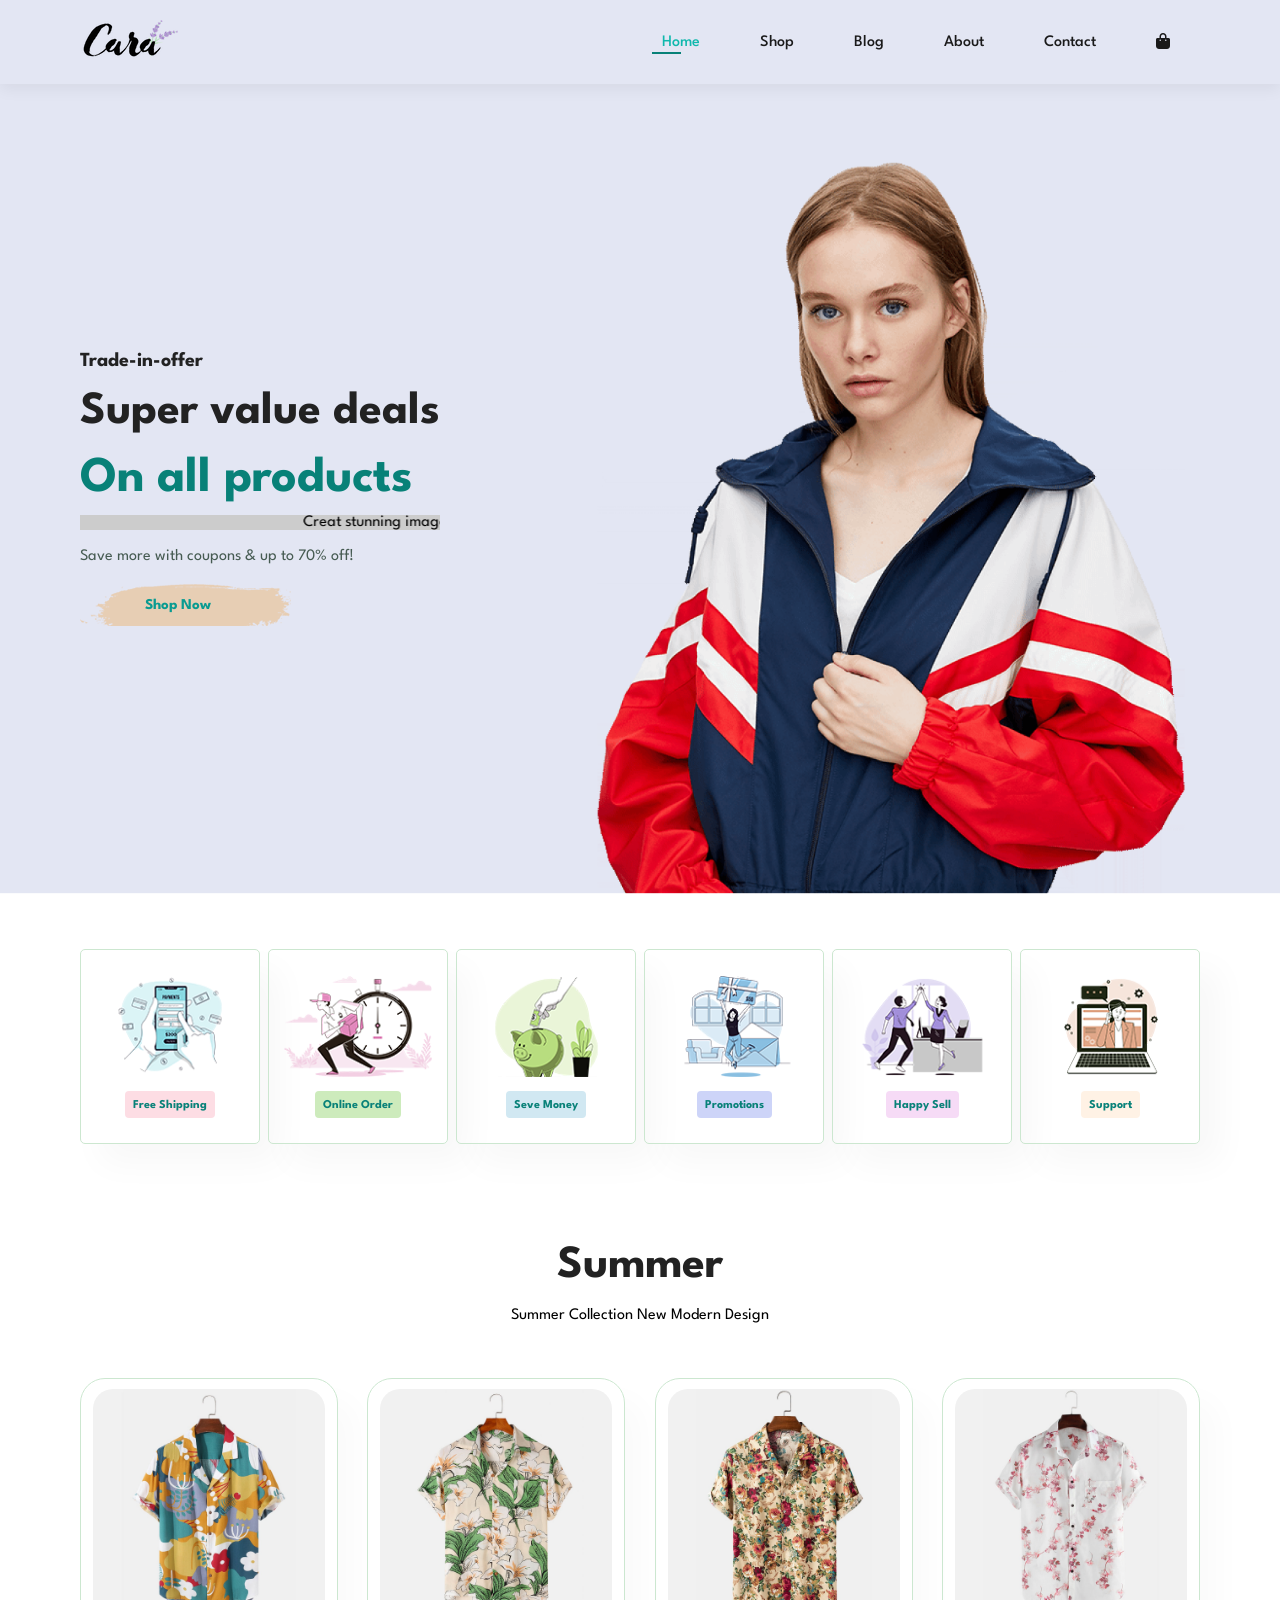
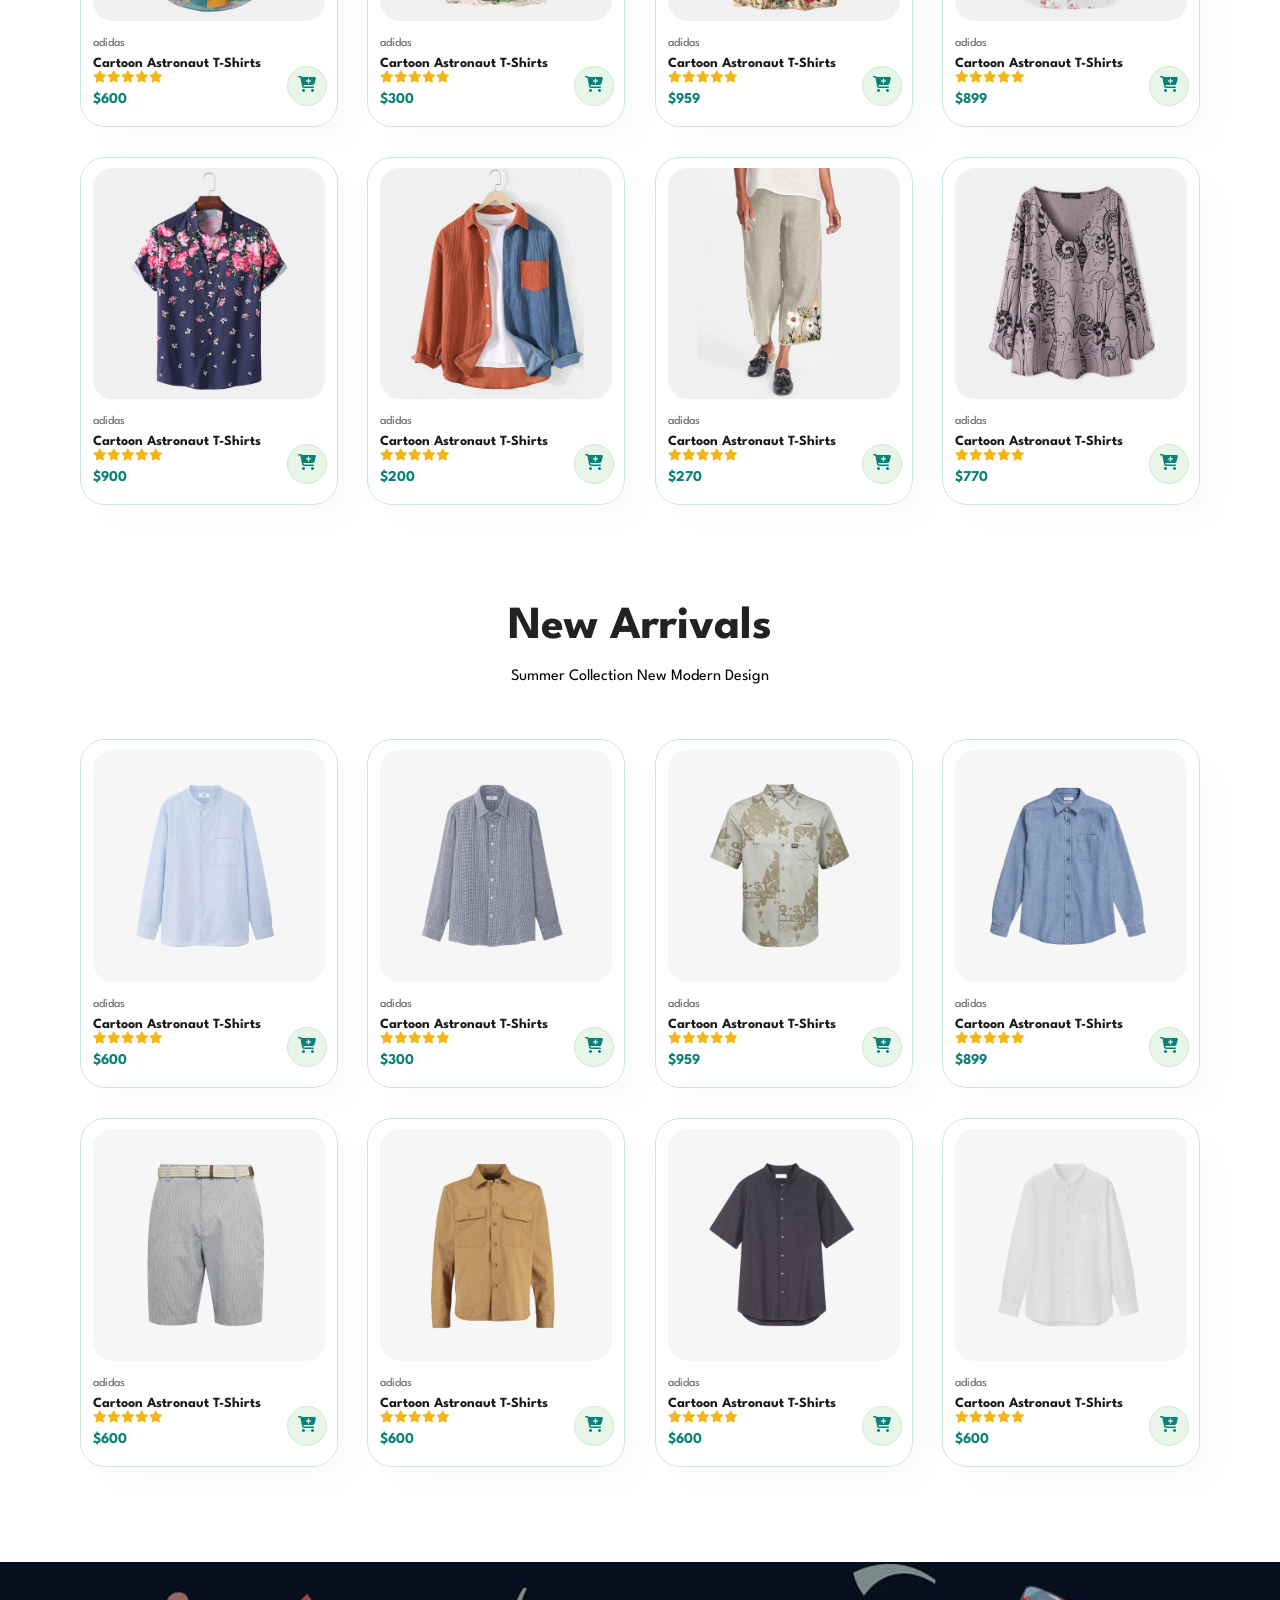
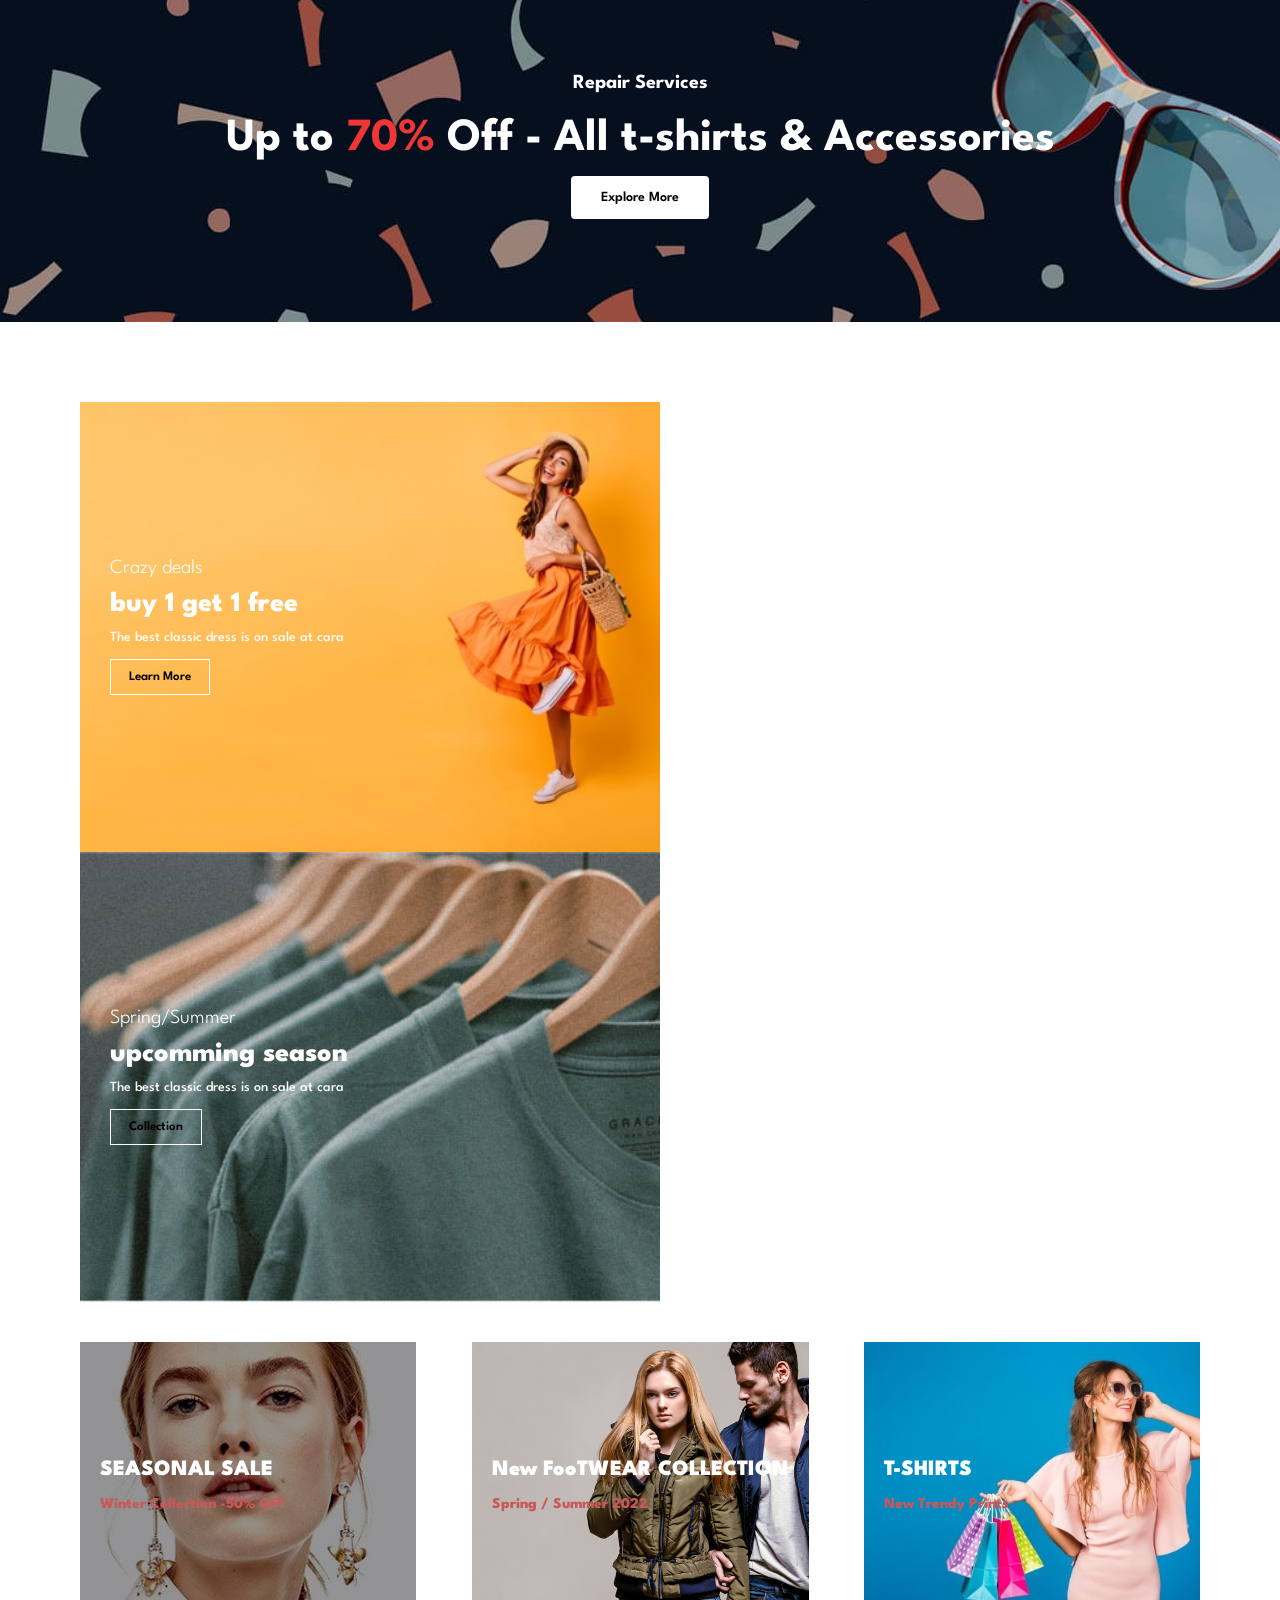
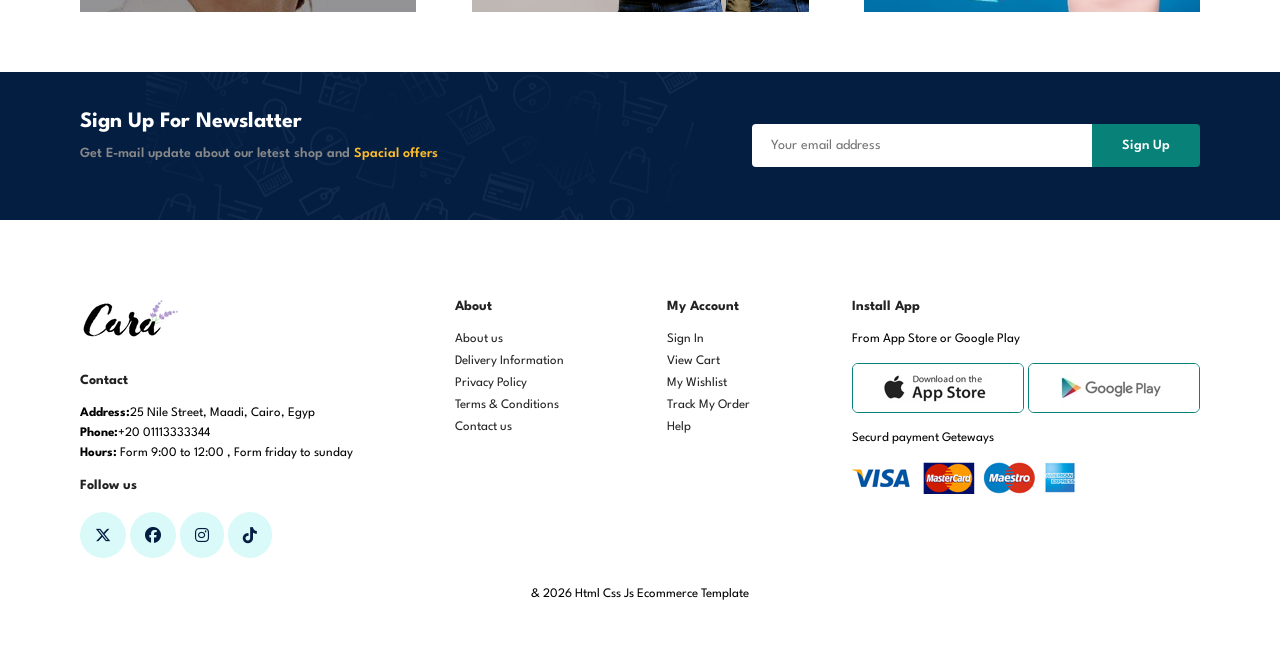
==== commit 92be2075: "Update index.html" ====
--- a/index.html
+++ b/index.html
@@ -251,7 +251,7 @@
         </div>
 
         <!-- المنتج 4 (n5 في كودك) -->
-        <div class="pro" onclick="window.location.href='shop cart.html?id=23'">
+        <div class="pro" onclick="window.location.href='shop cart.html?id=24'">
             <img src="img/products/n5.jpg" alt="product1">
             <div class="des">
                 <span>adidas</span>
@@ -265,7 +265,7 @@
         </div>
 
         <!-- المنتج 5 (n6 في كودك) -->
-        <div class="pro" onclick="window.location.href='shop cart.html?id=24'">
+        <div class="pro" onclick="window.location.href='shop cart.html?id=25'">
             <img src="img/products/n6.jpg" alt="product1">
             <div class="des">
                 <span>adidas</span>
@@ -279,7 +279,7 @@
         </div>
 
         <!-- المنتج 6 (n7 في كودك) -->
-        <div class="pro" onclick="window.location.href='shop cart.html?id=25'">
+        <div class="pro" onclick="window.location.href='shop cart.html?id=26'">
             <img src="img/products/n7.jpg" alt="product1">
             <div class="des">
                 <span>adidas</span>
@@ -293,7 +293,7 @@
         </div>
 
         <!-- المنتج 7 (n8 في كودك) -->
-        <div class="pro" onclick="window.location.href='shop cart.html?id=26'">
+        <div class="pro" onclick="window.location.href='shop cart.html?id=27'">
             <img src="img/products/n8.jpg" alt="product1">
             <div class="des">
                 <span>adidas</span>
@@ -307,7 +307,7 @@
         </div>
 
         <!-- المنتج 8 (n3 في كودك) -->
-        <div class="pro" onclick="window.location.href='shop cart.html?id=27'">
+        <div class="pro" onclick="window.location.href='shop cart.html?id=22'">
             <img src="img/products/n3.jpg" alt="product1">
             <div class="des">
                 <span>adidas</span>
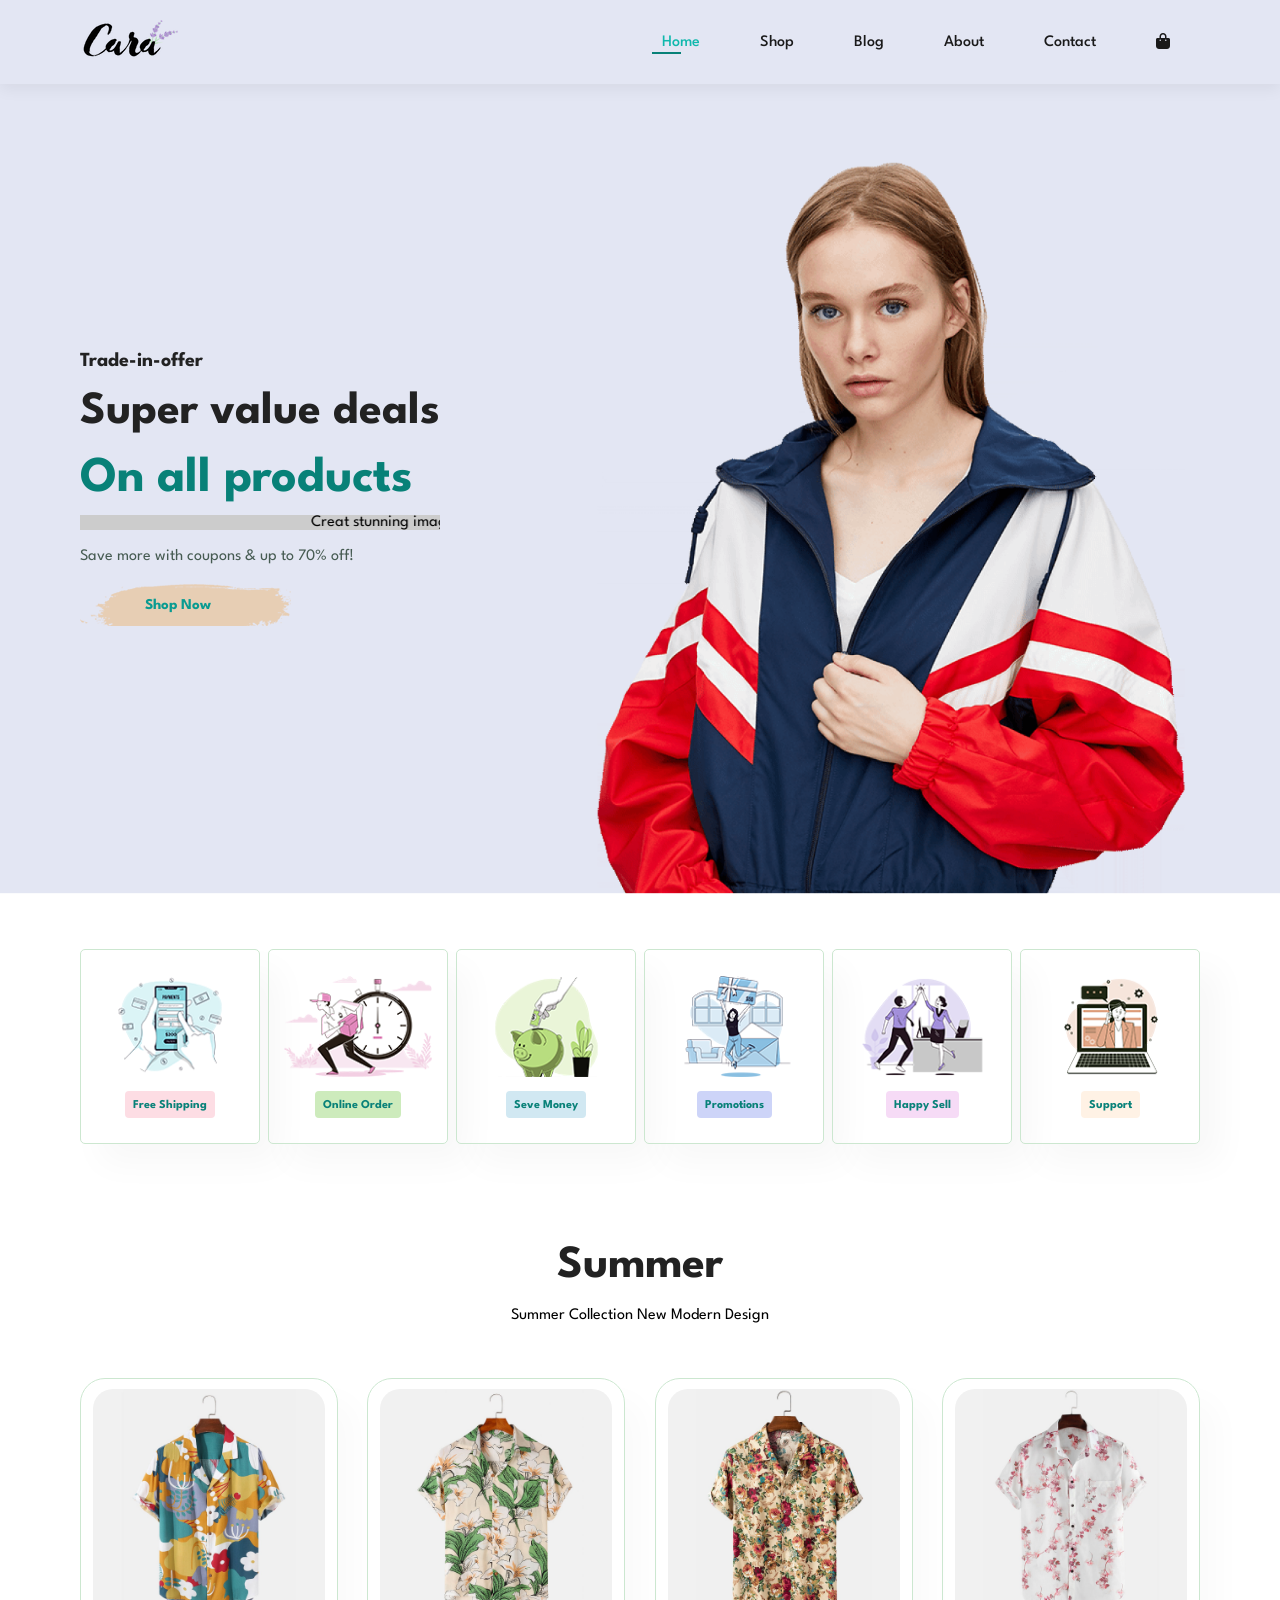
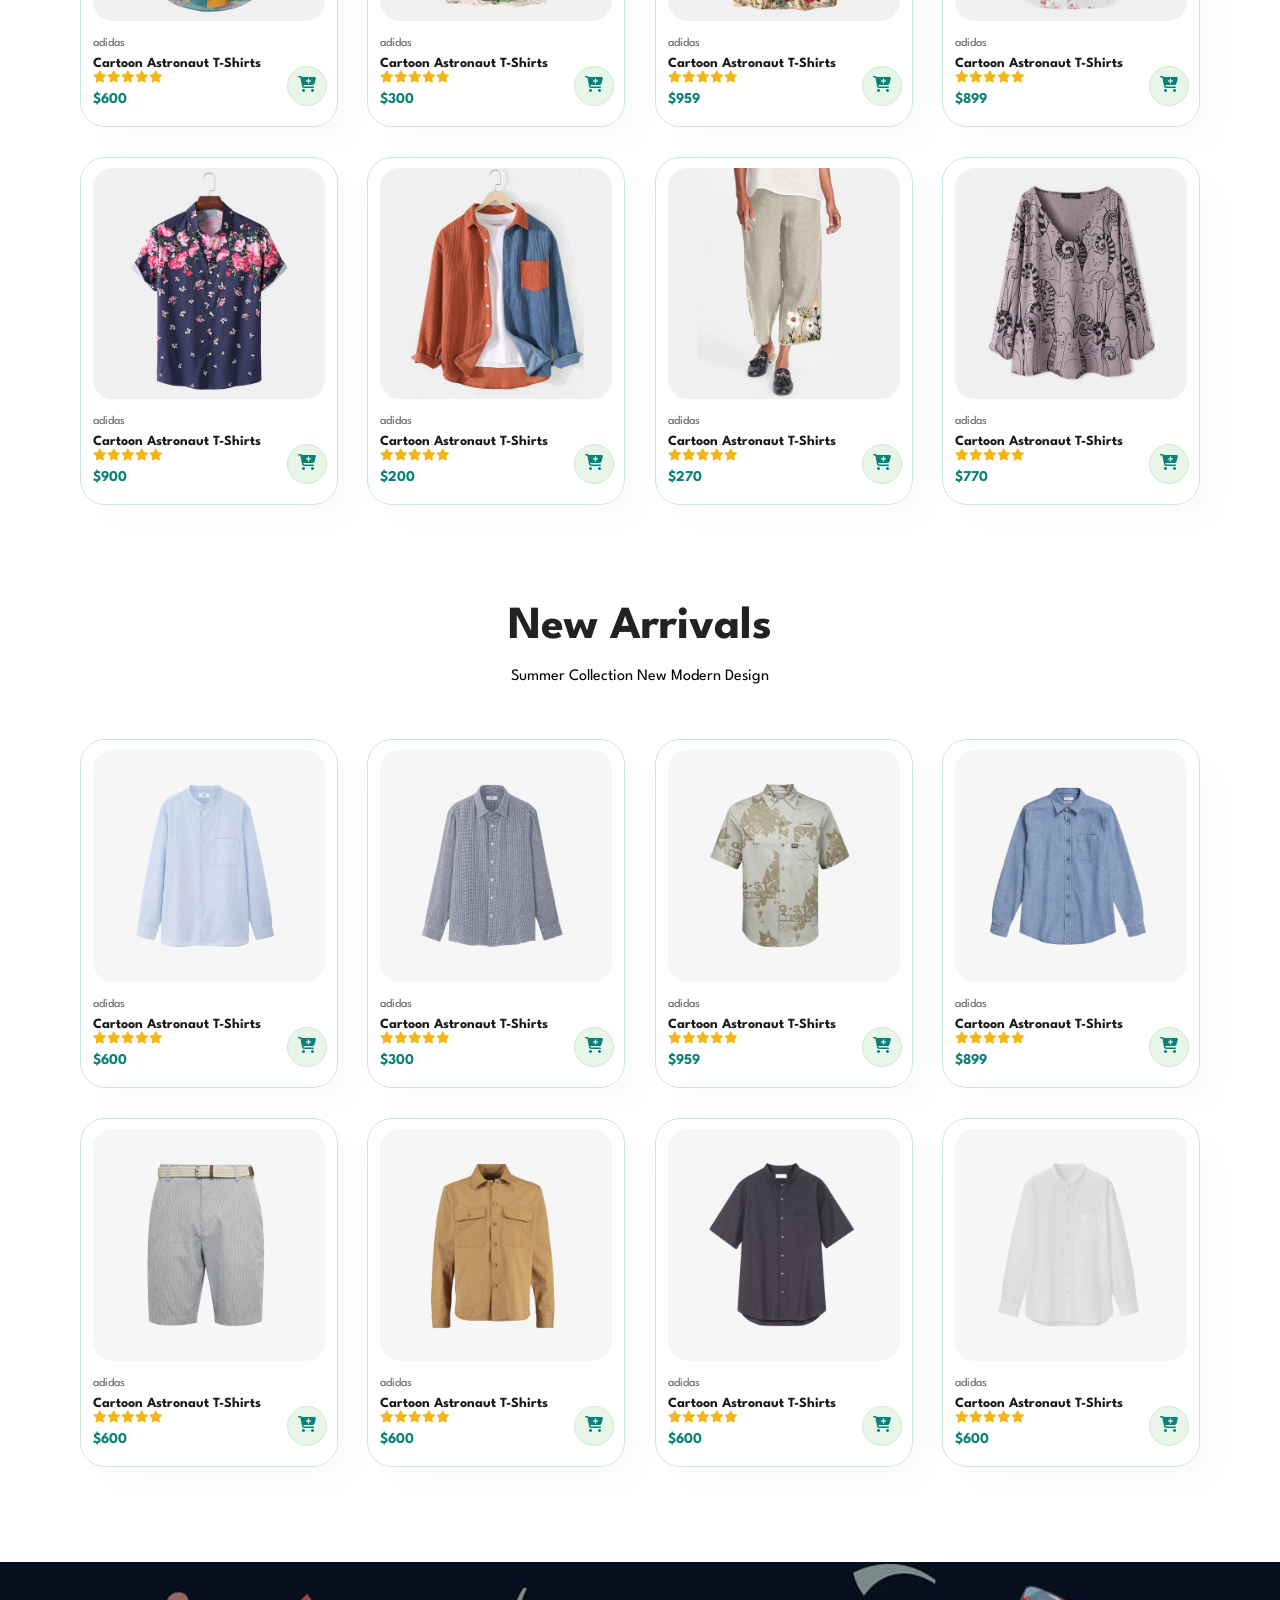
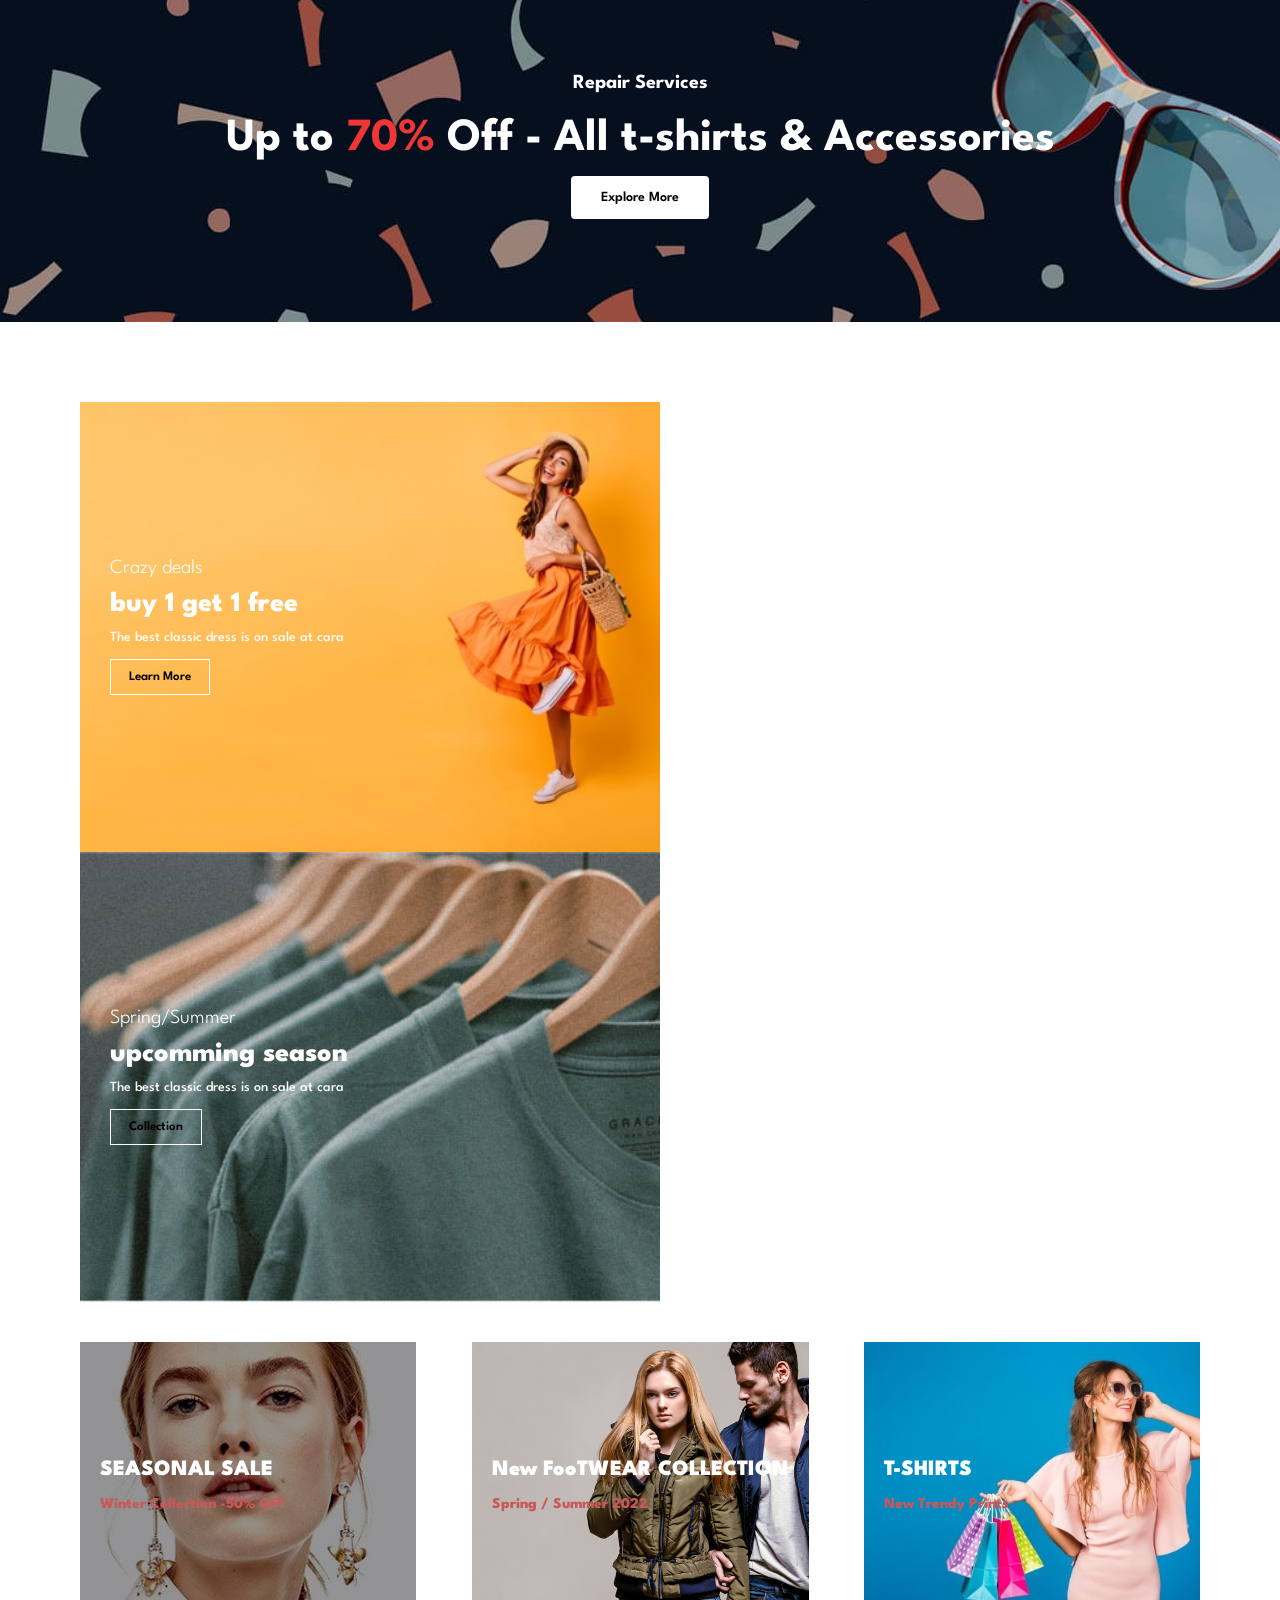
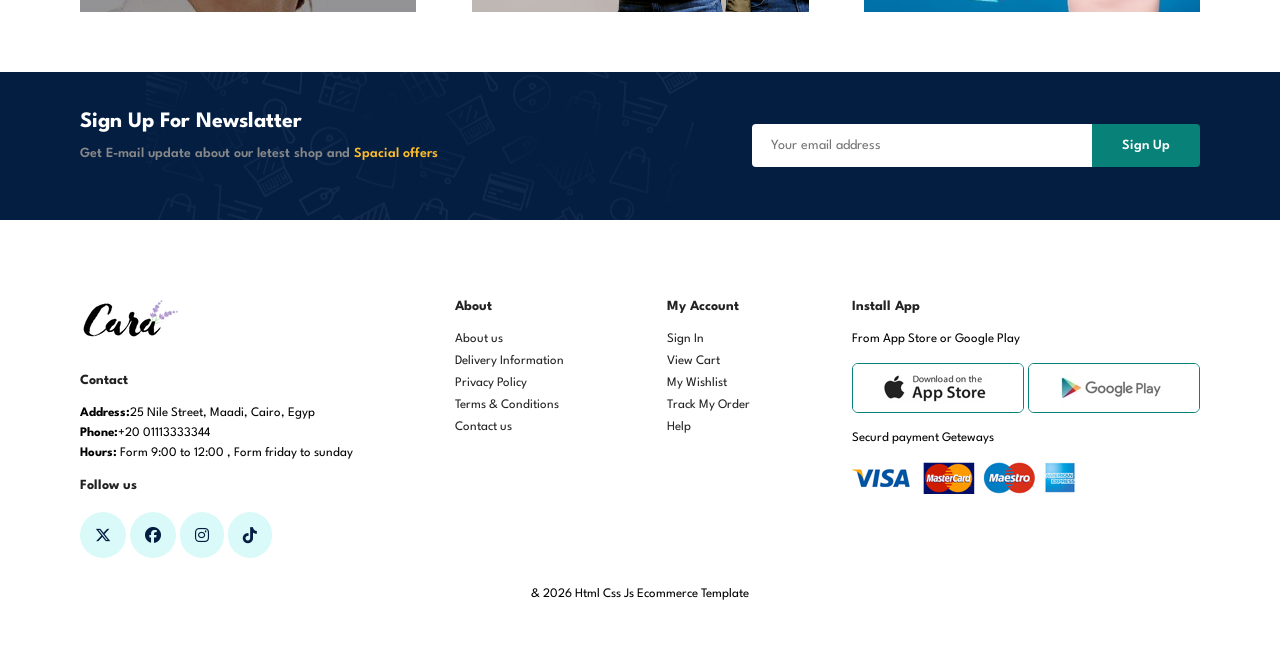
==== commit 9bbcb126: "Update index.html" ====
--- a/index.html
+++ b/index.html
@@ -237,7 +237,7 @@
 
 
         <!-- المنتج 3 (n4 في كودك) -->
-        <div class="pro" onclick="window.location.href='shop cart.html?id=22'">
+        <div class="pro" onclick="window.location.href='shop cart.html?id=23'">
             <img src="img/products/n4.jpg" alt="product1">
             <div class="des">
                 <span>adidas</span>
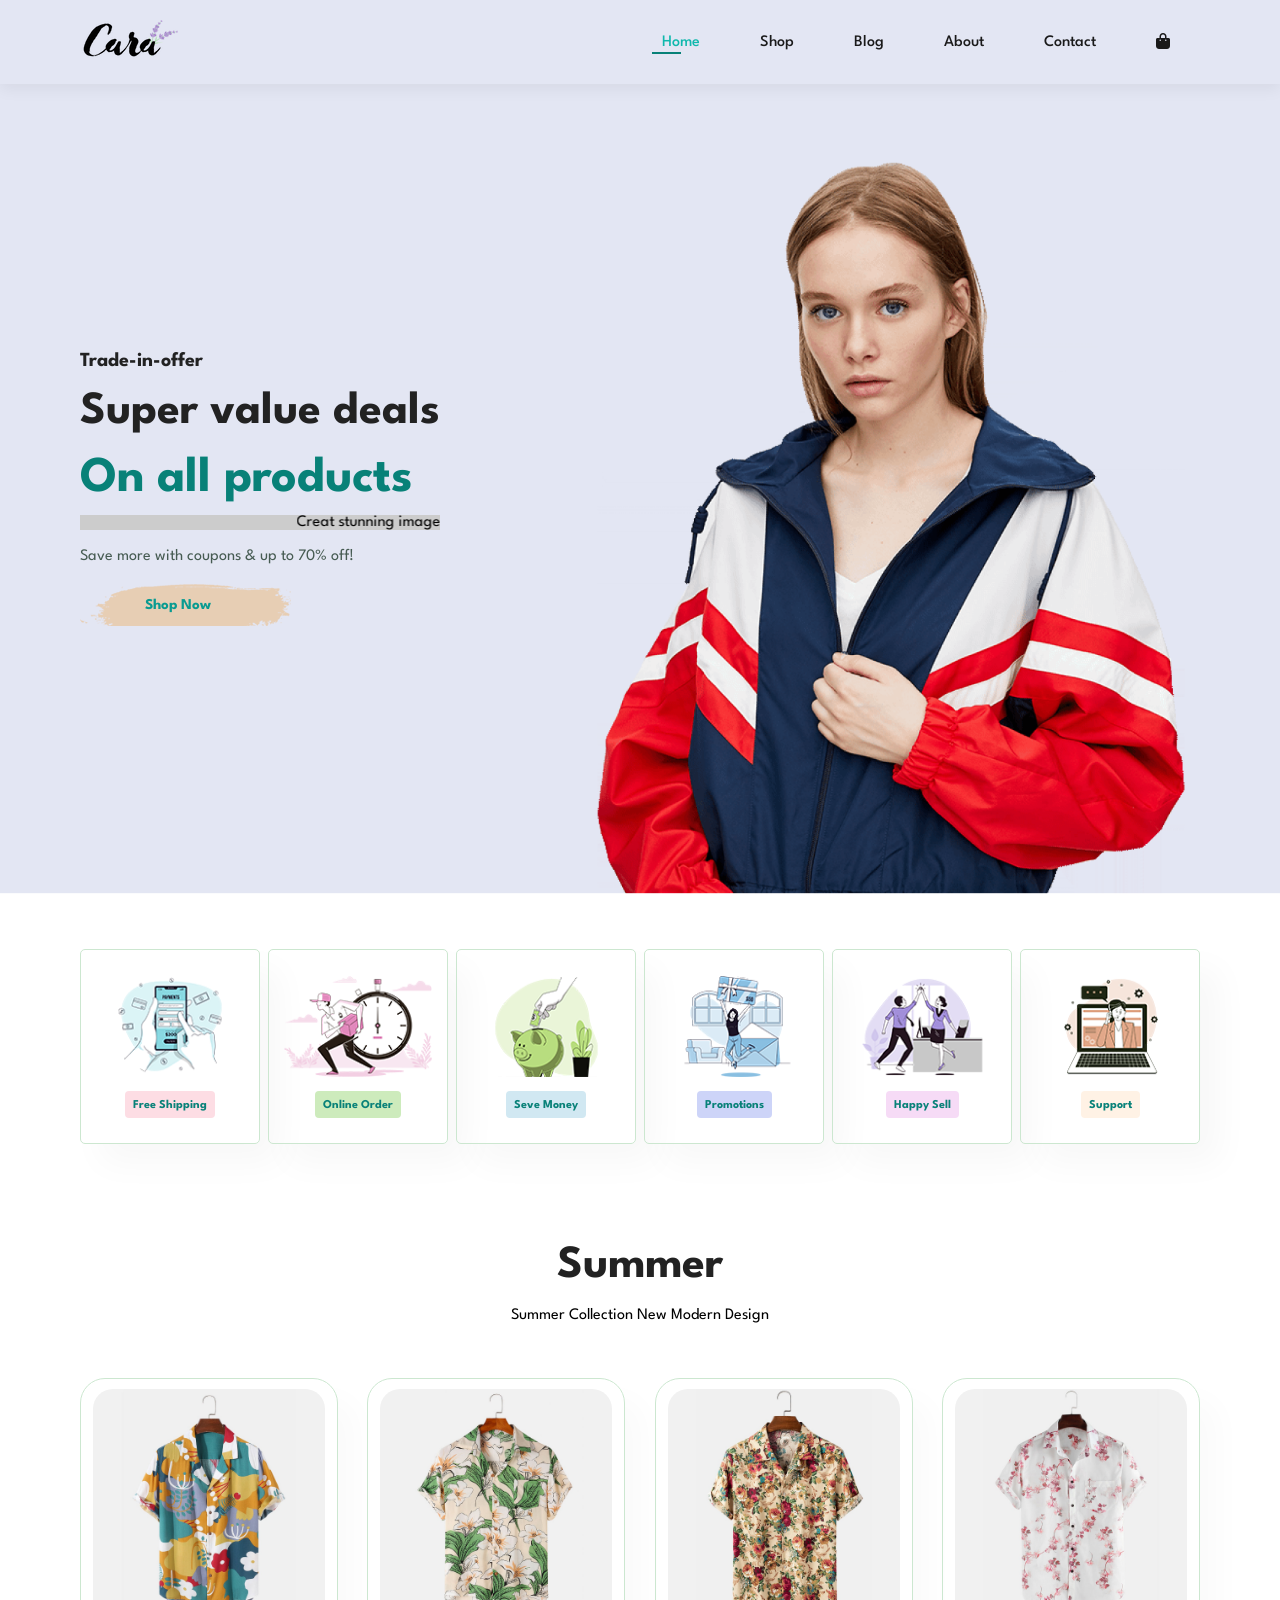
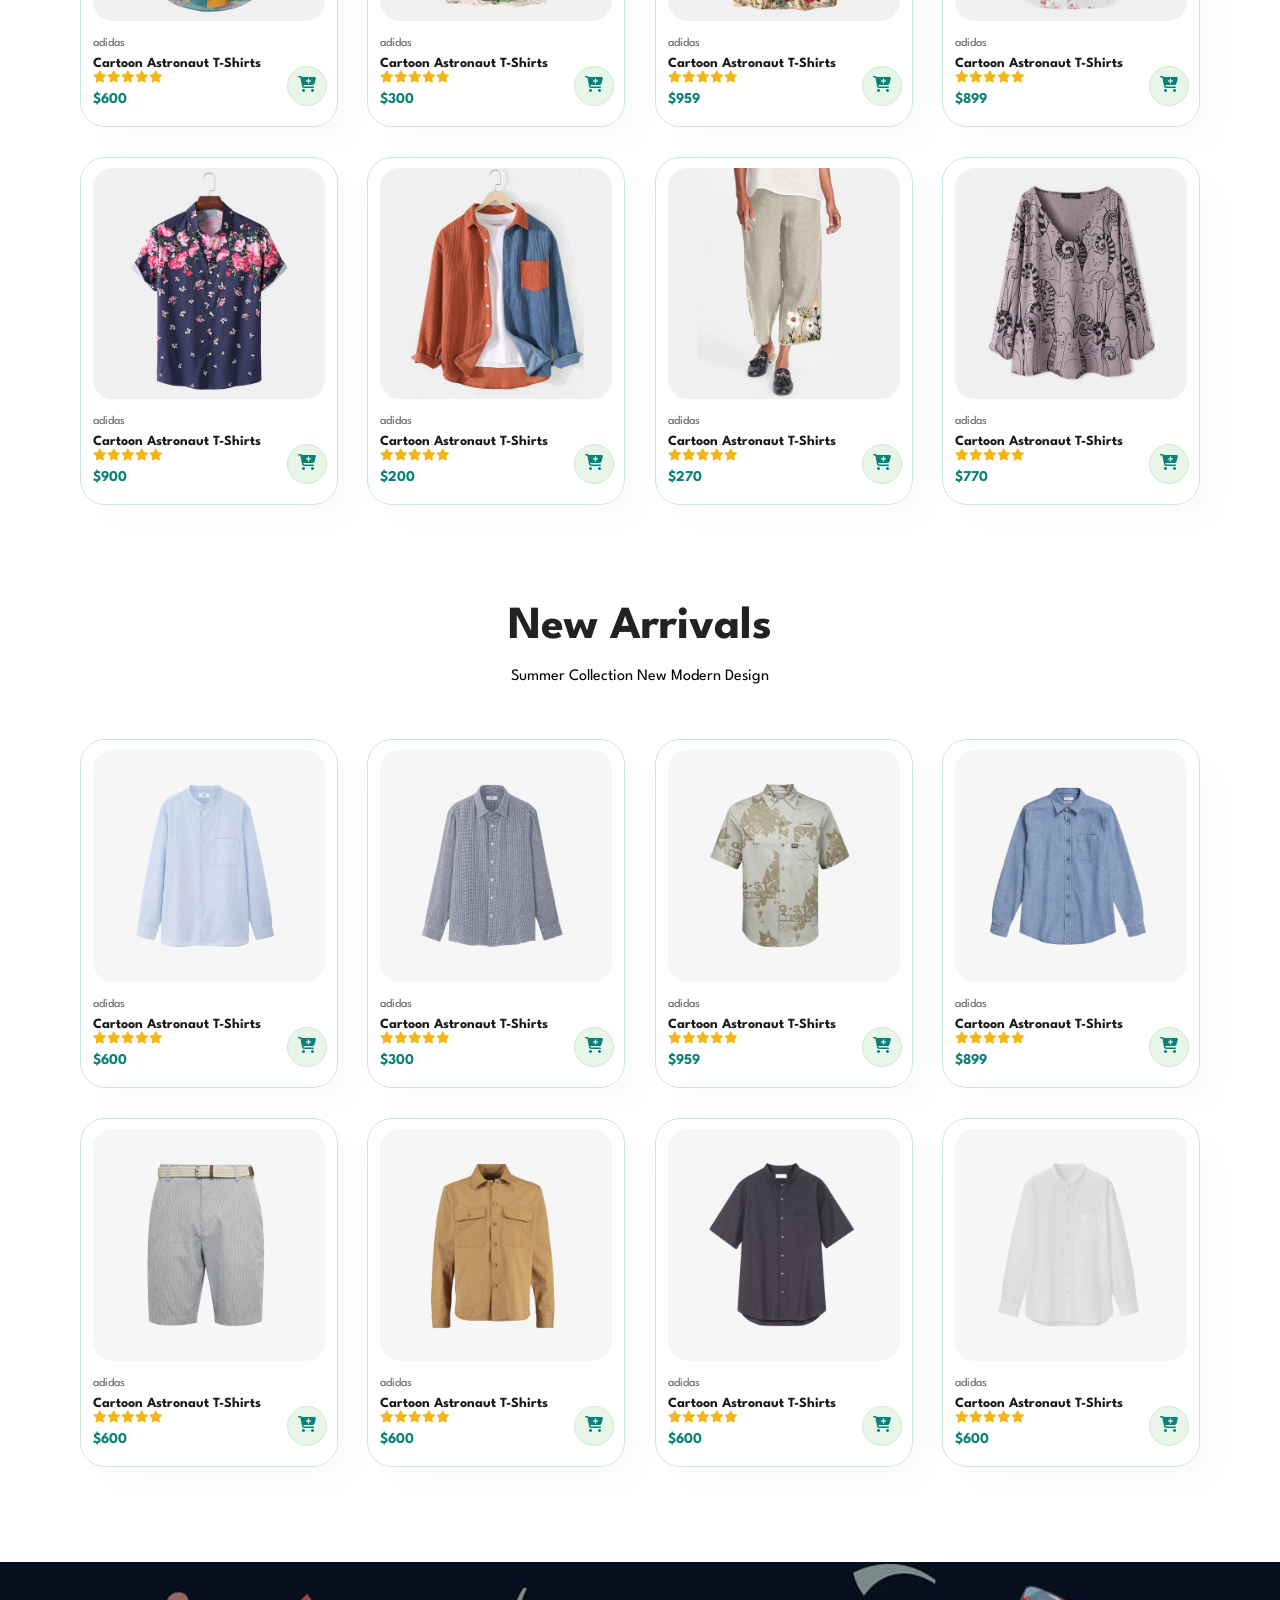
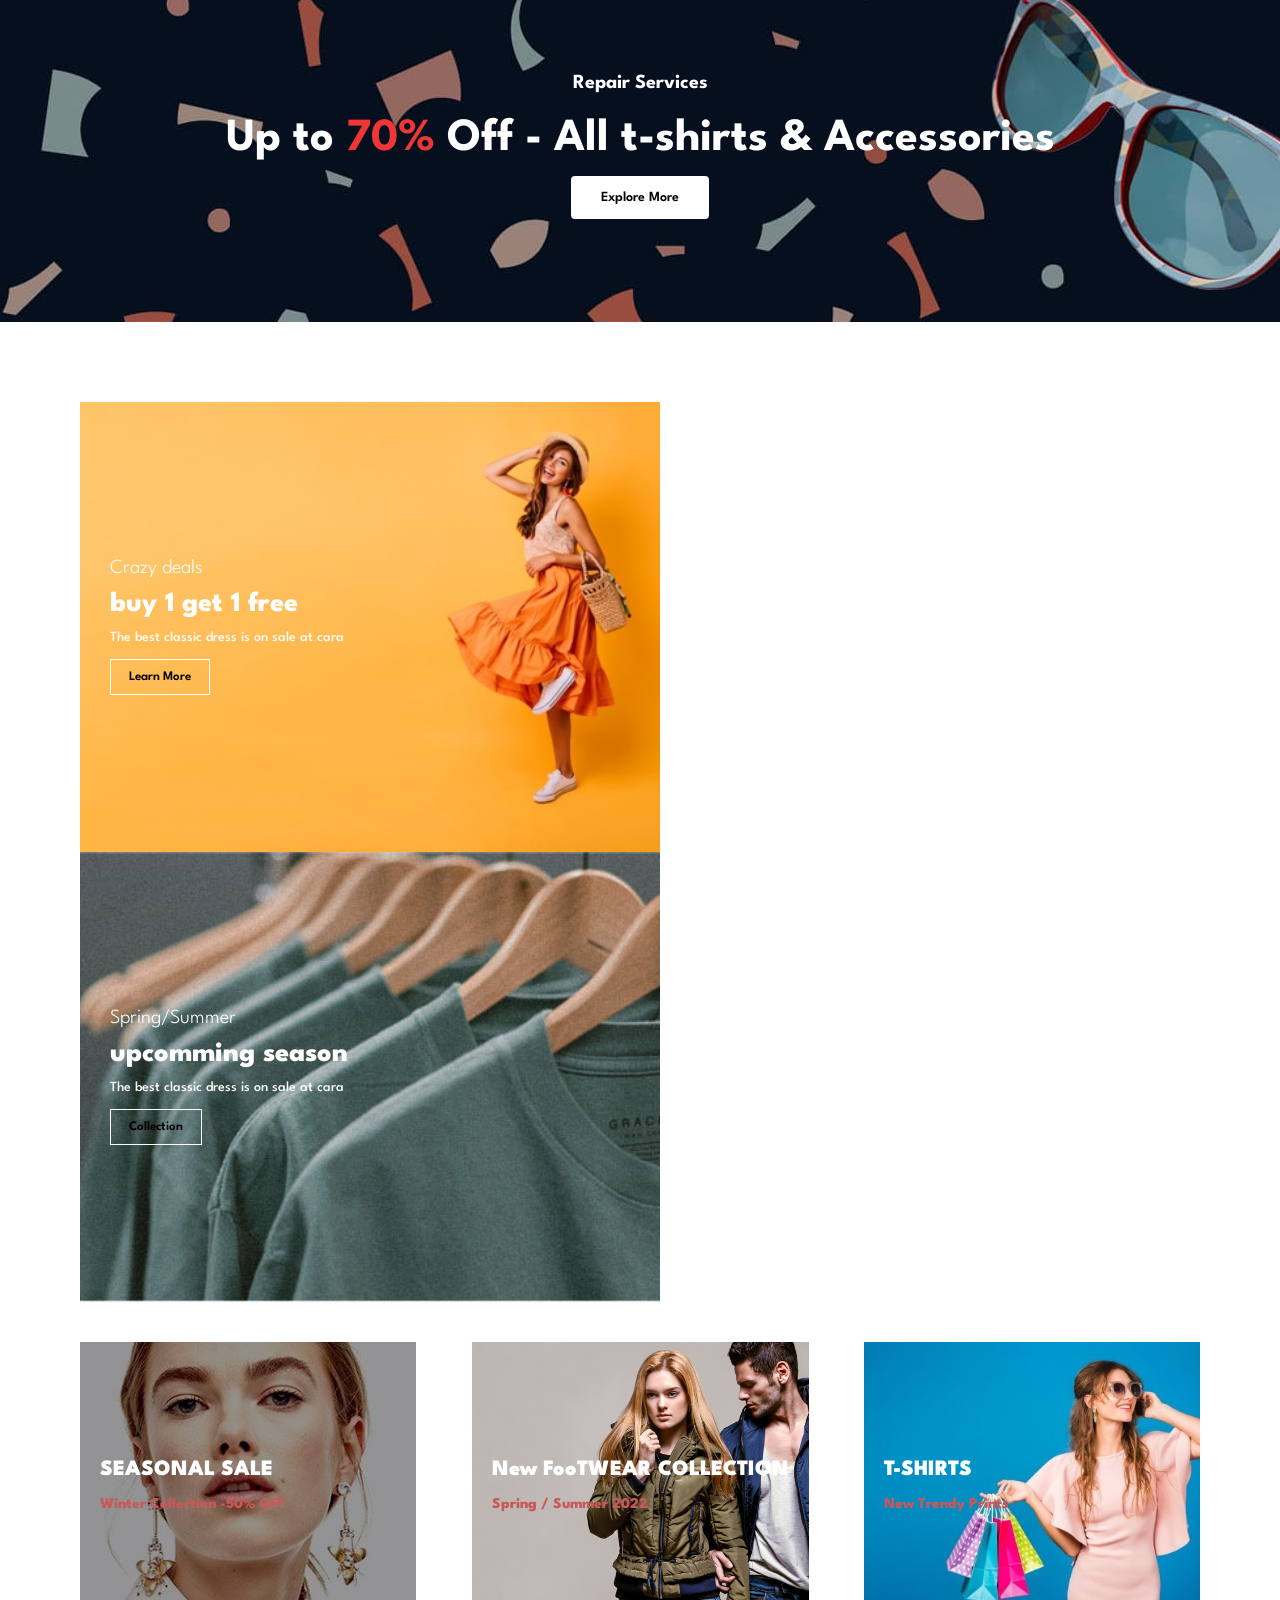
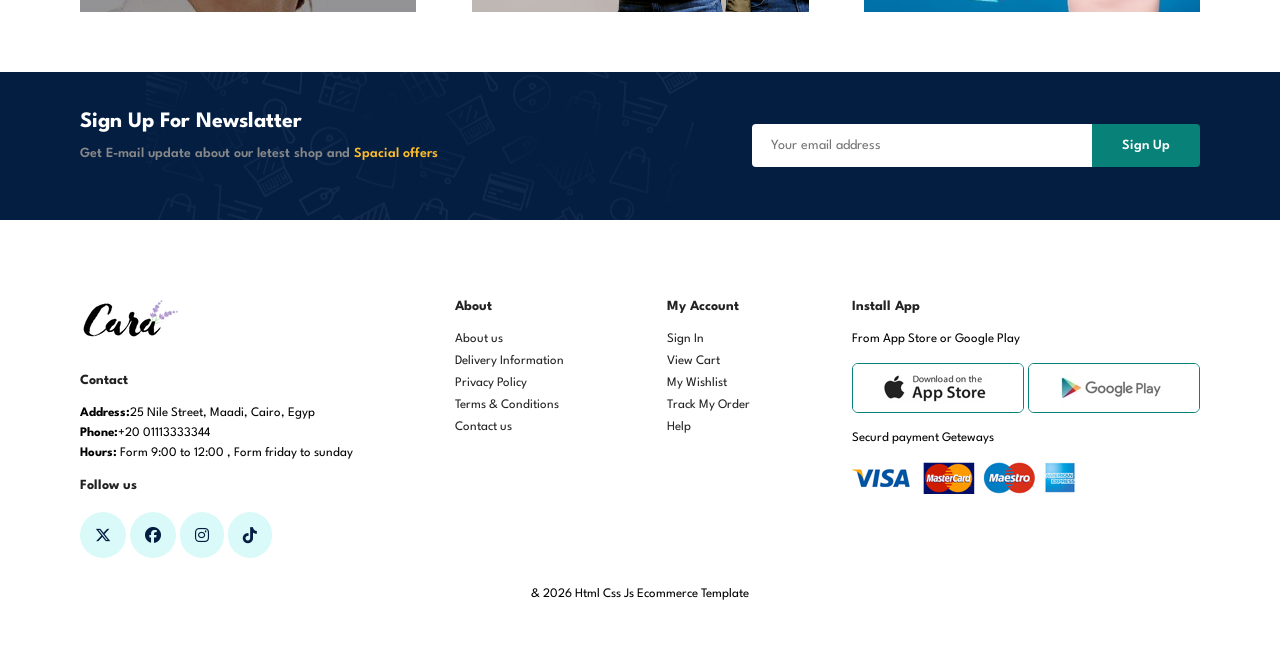
==== commit e8cbc282: "Update index.html" ====
--- a/index.html
+++ b/index.html
@@ -27,7 +27,7 @@
         </ul>
      </div>
      <div id="mobile">
-       <li><a  href="cart.html" ><i class="fa-solid fa-bag-shopping"></i></a></li>
+       <li><a  href="Cart.html" ><i class="fa-solid fa-bag-shopping"></i></a></li>
         <i id="bao" class="fa-solid fa-outdent"></i> 
         
      </div>
